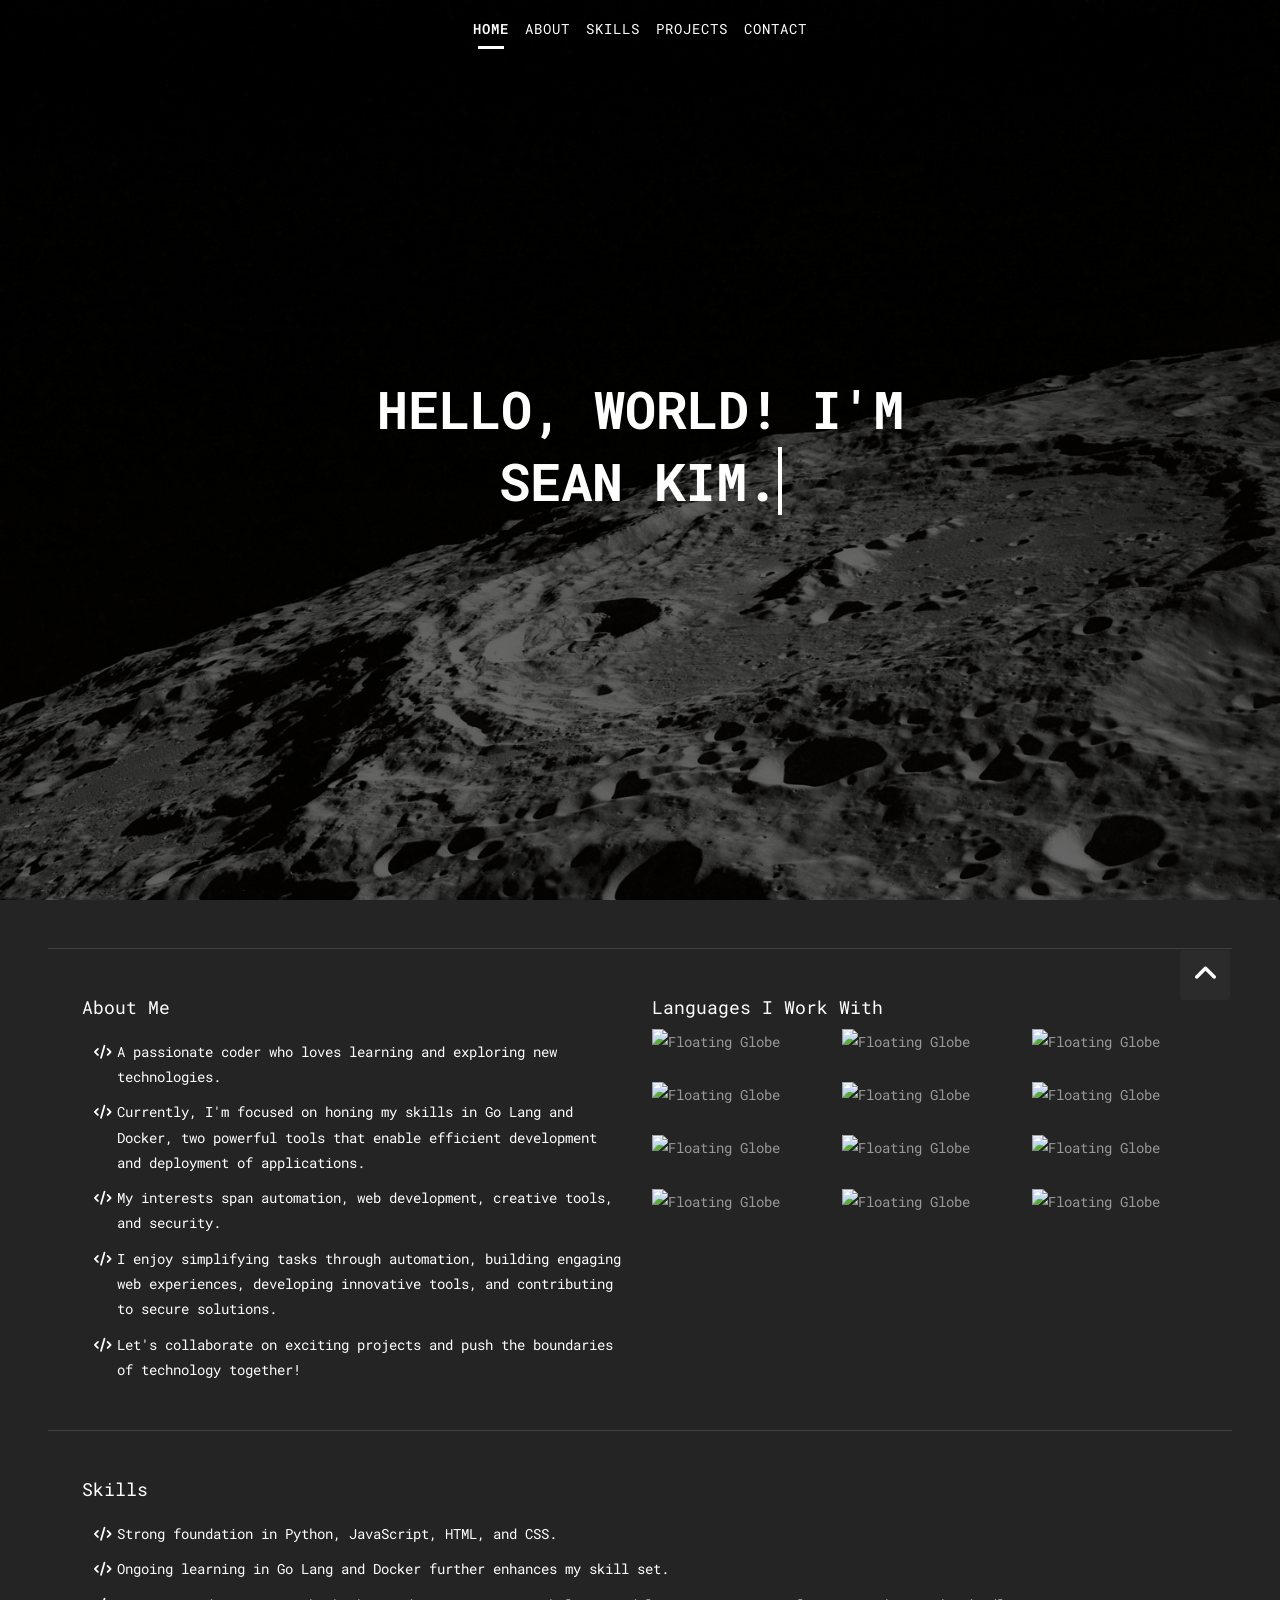
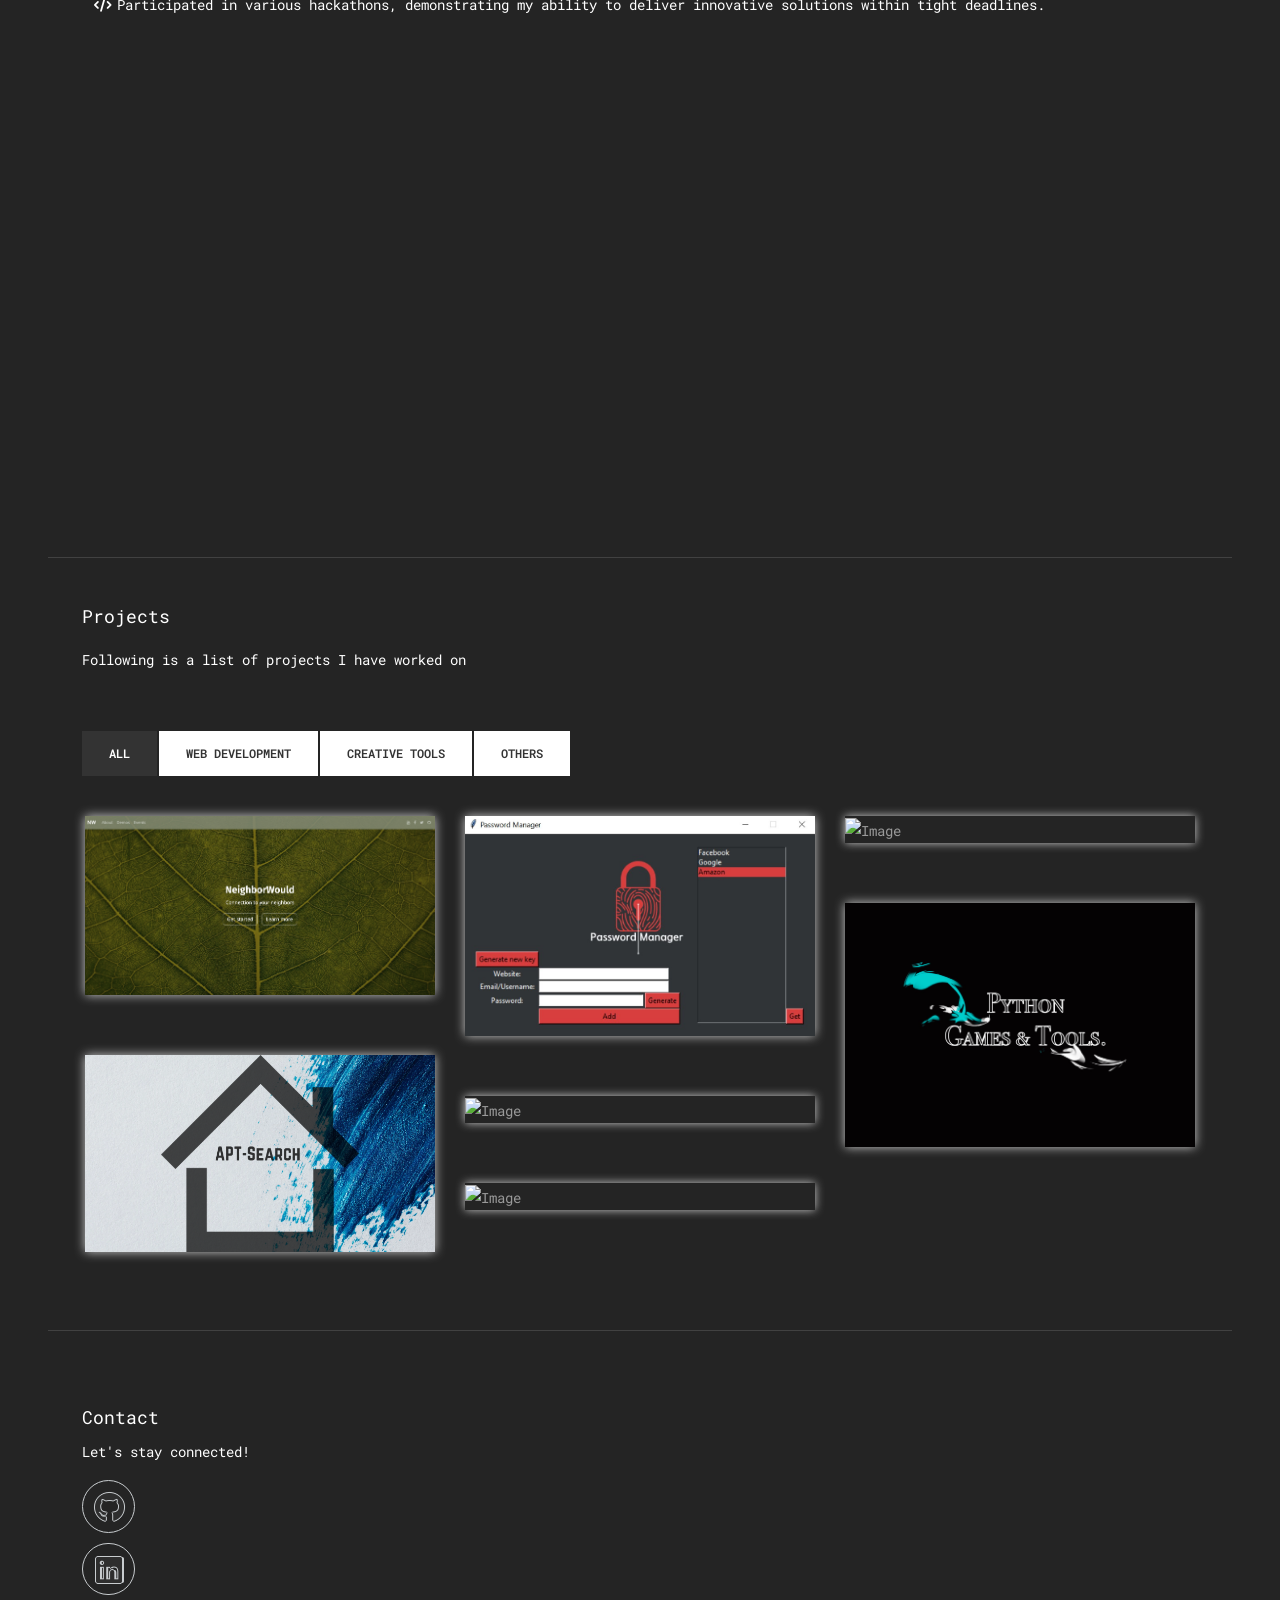
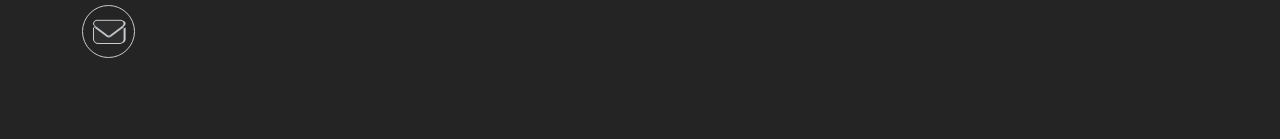
==== index.html @ a04aba3f "fix contact style" ====
<!DOCTYPE html>
<html
  lang="en"
  xmlns="http://www.w3.org/1999/xhtml"
  xmlns:fb="http://ogp.me/ns/fb#"
>
  <head>
    <!-- Basic -->
    <meta charset="utf-8" />
    <meta http-equiv="X-UA-Compatible" content="IE=edge" />

    <!-- Mobile Metas -->
    <meta
      name="viewport"
      content="width=device-width, minimum-scale=1.0, maximum-scale=1.0, user-scalable=no"
    />

    <!-- Preview -->
    <meta property="og:image" content="https://i.imgur.com/YzZWJug.jpg" />

    <link rel="icon" href="uploads/port-logo.png" />
    <link rel="shortcut icon" href="uploads/port-logo.png" />
    <!-- Site Metas -->
    <title>Sean Kim - Portfolio</title>

    <!-- SlickCarousel -->
    <link rel="stylesheet" type="text/css" href="slick/slick.css" />
    <link rel="stylesheet" type="text/css" href="slick/slick-theme.css" />

    <!-- Site Icons -->
    <link
      rel="stylesheet"
      href="https://cdnjs.cloudflare.com/ajax/libs/font-awesome/6.2.0/css/all.css"
    />

    <!-- Bootstrap CSS -->
    <link
      href="https://cdn.jsdelivr.net/npm/bootstrap@5.3.0/dist/css/bootstrap.min.css"
      rel="stylesheet"
      integrity="sha384-9ndCyUaIbzAi2FUVXJi0CjmCapSmO7SnpJef0486qhLnuZ2cdeRhO02iuK6FUUVM"
      crossorigin="anonymous"
    />

    <!-- Site CSS -->
    <link rel="stylesheet" href="style.css" />
    <link rel="stylesheet" href="css/custom.css" />
    <!-- Responsive CSS -->
    <link rel="stylesheet" href="css/responsive.css" />
    <script src="js/modernizr.js"></script>
    <!-- Modernizr -->
  </head>
  <body id="page-top">
    <div id="particles-js" style="z-index: 2; overflow-y: hidden"></div>
    <!-- Navigation -->
    <nav class="navbar navbar-expand navbar-dark fixed-top" id="mainNav">
      <div class="container-fluid justify-content-center" id="navbarResponsive">
        <ul class="navbar-nav text-uppercase">
          <li class="nav-item">
            <a class="nav-link js-scroll-trigger active" href="#home">Home</a>
          </li>
          <li class="nav-item">
            <a class="nav-link js-scroll-trigger" href="#about">About</a>
          </li>
          <li class="nav-item">
            <a class="nav-link js-scroll-trigger" href="#blog">Skills</a>
          </li>
          <li class="nav-item">
            <a class="nav-link js-scroll-trigger" href="#portfolio">Projects</a>
          </li>
          <li class="nav-item">
            <a class="nav-link js-scroll-trigger" href="#contact">Contact</a>
          </li>
        </ul>
      </div>
    </nav>

    <div class="justify-content-center">
      <section
        id="home"
        class="main-banner parallaxie"
        style="background: url('uploads/moon.jpg')"
      >
        <div class="heading">
          <h1>Hello, world! I'm</h1>
          <h1
            class="typewrite"
            data-period="2000"
            data-type='[ "Sean Kim.", "a Developer.", "a software engineer.", "Innovative.", "Dedicated.", "Adaptable.", "Self-motivated" ]'
          ></h1>
        </div>
      </section>
    </div>

    <hr class="m-5" />

    <div id="about" class="section lb">
      <div class="container">
        <div class="row">
          <div class="col-md-6">
            <div class="section-title text-left">
              <h3>About Me</h3>
              <ul class="about-me fa-ul">
                <li>
                  <span class="fa-li"><i class="fa fa-code"></i></span>A
                  passionate coder who loves learning and exploring new
                  technologies.
                </li>
                <li>
                  <span class="fa-li"><i class="fa fa-code"></i></span
                  >Currently, I'm focused on honing my skills in Go Lang and
                  Docker, two powerful tools that enable efficient development
                  and deployment of applications.
                </li>
                <li>
                  <span class="fa-li"><i class="fa fa-code"></i></span>My
                  interests span automation, web development, creative tools,
                  and security.
                </li>
                <li>
                  <span class="fa-li"><i class="fa fa-code"></i></span>I enjoy
                  simplifying tasks through automation, building engaging web
                  experiences, developing innovative tools, and contributing to
                  secure solutions.
                </li>
                <li>
                  <span class="fa-li"><i class="fa fa-code"></i></span>Let's
                  collaborate on exciting projects and push the boundaries of
                  technology together!
                </li>
              </ul>
            </div>
            <!-- end messagebox -->
          </div>
          <!-- end col -->

          <div class="col-md-6">
            <h3>Languages I Work With</h3>
            <div class="row lang">
              <div class="col-4">
                <img
                  src="https://cdn.jsdelivr.net/gh/devicons/devicon/icons/python/python-original-wordmark.svg"
                  width="80px"
                  alt="Floating Globe"
                  class="floating-object"
                />
              </div>
              <div class="col-4">
                <img
                  src="https://cdn.jsdelivr.net/gh/devicons/devicon/icons/go/go-original-wordmark.svg"
                  width="80px"
                  alt="Floating Globe"
                  class="floating-object"
                />
              </div>
              <div class="col-4">
                <img
                  src="https://cdn.jsdelivr.net/gh/devicons/devicon/icons/flask/flask-original-wordmark.svg"
                  width="80px"
                  alt="Floating Globe"
                  class="floating-object"
                />
              </div>
              <div class="col-4">
                <img
                  src="https://cdn.jsdelivr.net/gh/devicons/devicon/icons/html5/html5-original-wordmark.svg"
                  width="80px"
                  alt="Floating Globe"
                  class="floating-object"
                />
              </div>
              <div class="col-4">
                <img
                  src="https://cdn.jsdelivr.net/gh/devicons/devicon/icons/react/react-original-wordmark.svg"
                  width="80px"
                  alt="Floating Globe"
                  class="floating-object"
                />
              </div>
              <div class="col-4">
                <img
                  src="https://cdn.jsdelivr.net/gh/devicons/devicon/icons/javascript/javascript-original.svg"
                  width="80px"
                  alt="Floating Globe"
                  class="floating-object"
                />
              </div>
              <div class="col-4">
                <img
                  src="https://cdn.jsdelivr.net/gh/devicons/devicon/icons/css3/css3-original-wordmark.svg"
                  width="80px"
                  alt="Floating Globe"
                  class="floating-object"
                />
              </div>
              <div class="col-4">
                <img
                  src="https://cdn.jsdelivr.net/gh/devicons/devicon/icons/nodejs/nodejs-original-wordmark.svg"
                  width="80px"
                  alt="Floating Globe"
                  class="floating-object"
                />
              </div>
              <div class="col-4">
                <img
                  src="https://cdn.jsdelivr.net/gh/devicons/devicon/icons/mongodb/mongodb-original-wordmark.svg"
                  width="80px"
                  alt="Floating Globe"
                  class="floating-object"
                />
              </div>
              <div class="col-4">
                <img
                  src="https://cdn.jsdelivr.net/gh/devicons/devicon/icons/mysql/mysql-original-wordmark.svg"
                  width="80px"
                  alt="Floating Globe"
                  class="floating-object"
                />
              </div>
              <div class="col-4">
                <img
                  src="https://cdn.jsdelivr.net/gh/devicons/devicon/icons/postgresql/postgresql-original-wordmark.svg"
                  width="80px"
                  alt="Floating Globe"
                  class="floating-object"
                />
              </div>
              <div class="col-4">
                <img
                  src="https://cdn.jsdelivr.net/gh/devicons/devicon/icons/docker/docker-plain-wordmark.svg"
                  width="80px"
                  alt="Floating Globe"
                  class="floating-object"
                />
              </div>
            </div>
          </div>
          <!-- end col -->
        </div>
        <!-- end row -->
      </div>
      <!-- end container -->
    </div>
    <!-- end section -->

    <hr class="m-5" />

    <div id="blog" class="section lb">
      <div class="container">
        <div class="section-title text-left mb-5">
          <h3>Skills</h3>
          <ul class="about-me fa-ul">
            <li>
              <span class="fa-li"><i class="fa fa-code"></i></span>Strong
              foundation in Python, JavaScript, HTML, and CSS.
            </li>
            <li>
              <span class="fa-li"><i class="fa fa-code"></i></span>Ongoing
              learning in Go Lang and Docker further enhances my skill set.
            </li>
            <li>
              <span class="fa-li"><i class="fa fa-code"></i></span>Participated
              in various hackathons, demonstrating my ability to deliver
              innovative solutions within tight deadlines.
            </li>
          </ul>
        </div>
        <!-- end title -->

        <!-- SKILLS -->
        <div class="row">
          <div class="col-md-4 col-sm-6 col-lg-4">
            <div class="card">
              <div class="face face1 floating-object">
                <img src="uploads/mit_cert_600x300.jpg" />
              </div>
              <div class="face face2">
                <ul>
                  <li class="text-center">
                    Professional Certificate in Coding: Full Stack Development
                  </li>
                  <li>Massachusetts Institute of Technology - MIT</li>
                  <li>Associated skills: Full stack web development</li>
                </ul>
              </div>
            </div>
          </div>

          <div class="col-md-4 col-sm-6 col-lg-4">
            <div class="card">
              <div class="face face1 floating-object">
                <img src="uploads/New-Cisco-CCNA_600x300.jpg" />
              </div>
              <div class="face face2">
                <ul>
                  <li class="text-center">CCNA 200-301</li>
                  <li>Cisco</li>
                  <li>
                    Associated skills: networking - IP services, security,
                    automation and programmability
                  </li>
                </ul>
              </div>
            </div>
          </div>

          <div class="col-md-4 col-sm-6 col-lg-4">
            <div class="card">
              <div class="face face1 floating-object">
                <img
                  src="uploads/SecurityPlus_Logo_Certified_CE_300x300.png"
                  width="50%"
                />
              </div>
              <div class="face face2">
                <ul>
                  <li class="text-center">Security+</li>
                  <li>CompTIA</li>
                  <li>
                    Associated skills: Security - Compliant with ISO 17024
                    standards and approved by the U.S. DoD to meet directive
                    8140/8570.01-M requirements.
                  </li>
                </ul>
              </div>
            </div>
          </div>
        </div>
      </div>
    </div>

    <hr class="m-5" />

    <!-- PROJECTS -->
    <div id="portfolio" class="section lb">
      <div class="container">
        <div class="section-title text-left mb-5">
          <h3>Projects</h3>
          <ul class="about-me">
            <li>Following is a list of projects I have worked on</li>
          </ul>
        </div>
        <!-- end title -->

        <div class="gallery-menu row">
          <div class="col-md-12">
            <div class="button-group filter-button-group text-left sort-btn">
              <button class="active" data-filter="*">All</button>
              <button data-filter=".gal_a">Web Development</button>
              <button data-filter=".gal_b">Creative Tools</button>
              <button data-filter=".gal_c">Others</button>
            </div>
          </div>
        </div>

        <div class="gallery-list row">
          <div class="col-md-4 col-sm-6 gallery-grid gal_a">
            <div class="gallery-single fix">
              <img src="uploads/neighbor.jpg" class="img-fluid" alt="Image" />
              <div class="img-overlay">
                <p>
                  NeighborWould is a website designed to connect neighbors and
                  keep them informed about local events.
                </p>
                <a href="https://github.com/AseanK/Neighbor-Would"
                  >Learn more</a
                >
              </div>
            </div>
          </div>

          <div class="col-md-4 col-sm-6 gallery-grid gal_b">
            <div class="gallery-single fix">
              <img src="uploads/passman.jpg" class="img-fluid" alt="Image" />
              <div class="img-overlay">
                <p>
                  A graphical user interface (GUI) password manager application
                  built with Python, allowing users to manage their passwords
                  securely.
                </p>
                <a href="https://github.com/AseanK/password_man">Learn more</a>
              </div>
            </div>
          </div>

          <div class="col-md-4 col-sm-6 gallery-grid gal_a">
            <div class="gallery-single fix">
              <img
                src="https://i.imgur.com/l9cWrxq.png"
                class="img-fluid"
                alt="Image"
              />
              <div class="img-overlay">
                <p>Single-page restaurant website.</p>
                <a href="https://yewonkoreancuisine.com">Learn more</a>
              </div>
            </div>
          </div>

          <div class="col-md-4 col-sm-6 gallery-grid gal_c gal_b">
            <div class="gallery-single fix">
              <img
                src="uploads/python_tools.JPG"
                class="img-fluid"
                alt="Image"
              />
              <div class="img-overlay">
                <p>
                  An open source project where developers create, play, and
                  learn games and tools built with Python.
                </p>
                <a href="https://github.com/AseanK/python-tools-and-games"
                  >Learn more</a
                >
              </div>
            </div>
          </div>

          <div class="col-md-4 col-sm-6 gallery-grid gal_b gal_c">
            <div class="gallery-single fix">
              <img src="uploads/apt-logo.png" class="img-fluid" alt="Image" />
              <div class="img-overlay">
                <p>
                  An automation script designed to gather housing information
                  from ApartmentFinder and automatically populate a Google Sheet
                  with the collected data.
                </p>
                <a href="https://github.com/AseanK/Automate-aptfinder"
                  >Learn more</a
                >
              </div>
            </div>
          </div>

          <div class="col-md-4 col-sm-6 gallery-grid gal_c">
            <div class="gallery-single fix">
              <img
                src="https://www.securitynewspaper.com/snews-up/2019/10/Icons_CTF.png"
                class="img-fluid"
                alt="Image"
              />
              <div class="img-overlay">
                <p>
                  My individualized write-ups for Capture the Flag (CTF) in
                  which I participated.
                </p>
                <a href="https://github.com/AseanK/CTF_Write-ups">Learn more</a>
              </div>
            </div>
          </div>

          <div class="col-md-4 col-sm-6 gallery-grid gal_b">
            <div class="gallery-single fix">
              <img
                src="https://i.imgur.com/C1oyM23.png"
                class="img-fluid"
                alt="Image"
              />
              <div class="img-overlay">
                <p>
                  An application designed to enhance your WiFi security by
                  identifying connected devices and enabling the user to manage
                  potential threats and unwanted connections.
                </p>
                <a href="https://github.com/AseanK/ownet-scanner">Learn more</a>
              </div>
            </div>
          </div>
        </div>
      </div>
    </div>

    <hr class="m-5" />

    <div id="contact" class="section db parallaxie">
      <div class="container">
        <div class="section-title text-left">
          <h3>Contact</h3>
          <p>Let's stay connected!</p>
        </div>
        <!-- end title -->
        <div class="icons">
          <a href="https://github.com/AseanK" class="fa fa-github">Github</a>
          <a href="#" class="fa fa-linkedin">LinkedIn</a>
          <a href="mailto: seank8809@gmail.com" class="fa fa-envelope">Email</a>
        </div>
      </div>
      <!-- end container -->
    </div>
    <!-- end section -->

    <footer></footer>

    <a href="#" id="scroll-to-top" class="dmtop global-radius"
      ><i class="fa fa-angle-up"></i
    ></a>

    <!-- JQuery -->
    <script
      src="https://code.jquery.com/jquery-2.2.4.js"
      integrity="sha256-iT6Q9iMJYuQiMWNd9lDyBUStIq/8PuOW33aOqmvFpqI="
      crossorigin="anonymous"
    ></script>

    <script src="js/fade.js"></script>
    <!-- ALL JS FILES -->
    <script src="js/all.js"></script>

    <!-- Camera Slider -->
    <script src="js/jquery.easing.1.3.js"></script>
    <script src="js/parallaxie.js"></script>
    <script src="js/type.js"></script>

    <!-- ALL PLUGINS -->
    <script src="js/custom.js"></script>

    <!-- SLICK -->
    <script type="text/javascript" src="slick/slick.min.js"></script>

    <!-- PARTICLE -->
    <script src="https://cdn.jsdelivr.net/particles.js/2.0.0/particles.min.js"></script>
    <script src="js/particle.js"></script>

    <!-- FLOAT -->
    <script src="js/float.js"></script>
  </body>
</html>
---- style.css ----
/*------------------------------------------------------------------
    Version: 1.0
-------------------------------------------------------------------*/

/*------------------------------------------------------------------
    IMPORT FONTS
-------------------------------------------------------------------*/

@import url('https://fonts.googleapis.com/css?family=Roboto+Mono:300,400,500,700');


/*------------------------------------------------------------------
    SKELETON
-------------------------------------------------------------------*/

body {
    color: #999999;
    font-size: 14px;
    font-family: 'Roboto Mono', monospace;
    line-height: 1.80857;
}

html, body{
	height: 100%;
    background-color: #242424;
}

a {
    color: #fff;
    text-decoration: none !important;
    outline: none !important;
    -webkit-transition: all .3s ease-in-out;
    -moz-transition: all .3s ease-in-out;
    -ms-transition: all .3s ease-in-out;
    -o-transition: all .3s ease-in-out;
    transition: all .3s ease-in-out;
}

h1,
h2,
h3,
h4,
h5,
h6 {
    letter-spacing: 0;
    font-weight: normal;
    position: relative;
    padding: 0 0 10px 0;
    font-weight: normal;
    line-height: 120% !important;
    color: #fff;
    margin: 0
}

h1 {
    font-size: 24px
}

h2 {
    font-size: 22px
}

h3 {
    font-size: 18px
}

h4 {
    font-size: 16px
}

h5 {
    font-size: 14px
}

h6 {
    font-size: 13px
}

h1 a,
h2 a,
h3 a,
h4 a,
h5 a,
h6 a {
    color: #212121;
    text-decoration: none!important;
    opacity: 1
}

h1 a:hover,
h2 a:hover,
h3 a:hover,
h4 a:hover,
h5 a:hover,
h6 a:hover {
    opacity: .8
}

a {
    color: #222222;
    text-decoration: none;
    outline: none;
}

a,
.btn {
    text-decoration: none !important;
    outline: none !important;
    -webkit-transition: all .3s ease-in-out;
    -moz-transition: all .3s ease-in-out;
    -ms-transition: all .3s ease-in-out;
    -o-transition: all .3s ease-in-out;
    transition: all .3s ease-in-out;
}

.btn-custom {
    margin-top: 20px;
    background-color: transparent !important;
    border: 2px solid #ddd;
    padding: 12px 40px;
    font-size: 16px;
}

blockquote {
    margin: 20px 0 20px;
    padding: 30px;
}

ul, li, ol{
	margin: 0px;
	list-style: none;
	padding: 0px;
    color: #FFF;
}


/*------------------------------------------------------------------
    HEADER
-------------------------------------------------------------------*/
.navbar {
    transition: 0.3s ease-in-out;
}
.navbar-shrink {
    background-color: #242424;
}

.navbar-dark .navbar-nav .nav-link{
	color: #ffffff;
	letter-spacing: 1px;
	font-size: 14px;
	position: relative;
}
.navbar-dark .navbar-nav .nav-link:hover{
	color: #ffffff;
}
.navbar-dark .navbar-nav .nav-link.active{
	font-weight: 600;
}
.navbar-dark .navbar-nav .nav-link::after {
    content: '';
    width: 0;
    height: 3px;
    background: #ffffff;
    position: absolute;
    bottom: 0;
    left: 0;
	right: 0;
	text-align: center;
	margin: 0 auto;
    border-radius: 0px;
    -webkit-transition: all .5s;
    transition: all .5s;
    z-index: -1;
}
.navbar-dark .navbar-nav .nav-link.active::after {
	width: 50%;
}

/*------------------------------------------------------------------
    SECTIONS
-------------------------------------------------------------------*/

.main-banner{
	height: 100vh;
	position: relative;
    display: table;
    width: 100%;
	text-align: center;
}

.main-banner::after {
    content: " ";
    position: absolute;
    top: 0;
    bottom: 0;
    left: 0;
    right: 0;
    background-color: #000;
    z-index: 0;
    opacity: .6;
}
.heading{
	color: #fff;
	display: table-cell;
	vertical-align: middle;
	position: relative;
	z-index: 1;
}
.heading h1{
	color: #ffffff;
	font-weight: 700;
	font-size: 62px;
	text-transform: uppercase;
}
.heading p{
	font-size: 18px;
	padding: 20px 0px;
}

.heading h3{
	color: #ffffff;
}


/*------------------------------------------------------------------
    PORTFOLIO
-------------------------------------------------------------------*/

.item-h2,
.item-h1 {
    height: 100% !important;
    height: auto !important;
}

.isotope-item {
    z-index: 2;
    padding: 0;
}

.isotope-hidden.isotope-item {
    pointer-events: none;
    z-index: 1;
}

.isotope,
.isotope .isotope-item {
    /* change duration value to whatever you like */
    -webkit-transition-duration: 0.8s;
    -moz-transition-duration: 0.8s;
    transition-duration: 0.8s;
}

.isotope {
    -webkit-transition-property: height, width;
    -moz-transition-property: height, width;
    transition-property: height, width;
}

.isotope .isotope-item {
    -webkit-transition-property: -webkit-transform, opacity;
    -moz-transition-property: -moz-transform, opacity;
    transition-property: transform, opacity;
}

.portfolio-filter ul {
    padding: 0;
    z-index: 2;
    display: block;
    position: relative;
    margin: 0;
}

.portfolio-filter ul li {
    border-radius: 0;
    display: inline-block;
    margin: 0 5px 0 0;
    text-decoration: none;
    text-transform: uppercase;
    vertical-align: middle;
}

.portfolio-filter ul li:last-child:after {
    content: "";
}

.portfolio-filter ul li .btn-dark {
    box-shadow: none;
    background-color: transparent;
    border: 1px solid #e6e7e6 !important;
    color: #1f1f1f;
    font-weight: 400;
    font-size: 13px;
    padding: 10px 30px;
}

.da-thumbs {
    list-style: none;
    position: relative;
    padding: 0;
}

.da-thumbs .pitem {
    margin: 0;
    padding: 15px;
    position: relative;
}

.da-thumbs .pitem a,
.da-thumbs .pitem a img {
    display: block;
    position: relative;
}

.da-thumbs .pitem a {
    overflow: hidden;
}

.da-thumbs .pitem a div {
    position: absolute;
    background-color: rgba(0, 0, 0, 0.8);
    width: 100%;
    height: 100%;
}

.da-thumbs .pitem a div h3 {
    display: block;
    color: #ffffff;
    font-size: 20px;
    padding: 30px 15px;
    text-transform: capitalize;
    font-weight: normal;
}

.da-thumbs .pitem a div h3 small {
    display: block;
    color: #ffffff;
    margin-top: 5px;
    font-size: 13px;
    font-weight: 300;
}

.da-thumbs .pitem a div i {
    background-color: #1f1f1f;
    position: absolute;
    color: #ffffff !important;
    bottom: 0;
    font-size: 15px;
    z-index: 12;
    right: 0;
    width: 40px;
    height: 40px;
    line-height: 40px;
    text-align: center;
}


/* Highlighted table */

.pricing-table-highlighted {
    margin-top: 0;
}

.m130 {
    margin-top: 130px;
}

.nav-pills {
    border: 1px solid #e1e1e1;
}

.nav-pills > li {
    width: 50%;
    padding: 10px;
    float: left;
    margin: 0 !important;
}

.nav-pills > li > a {
    margin: 0!important;
    text-align: center;
    background-color: #f4f4f4;
}


/*------------------------------------------------------------------
    ICON BOXES
-------------------------------------------------------------------*/

.icon-wrapper {
    position: relative;
    cursor: pointer;
    display: block;
    z-index: 1;
}

.icon-wrapper i {
    width: 75px;
    height: 75px;
    text-align: center;
    line-height: 75px;
    font-size: 28px;
    background-color: #f2f3f5;
    color: #222222;
    margin-top: 0;
}

.small-icons.icon-wrapper:hover i,
.small-icons.icon-wrapper:hover i:hover,
.small-icons.icon-wrapper i {
    width: auto !important;
    height: auto !important;
    line-height: 1 !important;
    padding: 0 !important;
    color: #e3e3e3 !important;
    background-color: transparent !important;
    background: none !important;
    margin-right: 10px !important;
    vertical-align: middle;
    font-size: 24px !important;
}

.small-icons.icon-wrapper h3 {
    font-size: 18px;
    padding-bottom: 5px;
}

.small-icons.icon-wrapper p {
    padding: 0;
    margin: 0;
}

.icon-wrapper h3 {
    font-size: 21px;
    padding: 0 0 15px;
    margin: 0;
}

.icon-wrapper p {
    margin-bottom: 0;
    padding-left: 95px;
}

.icon-wrapper p small {
    display: block;
    color: #999;
    margin-top: 10px;
    text-transform: none;
    font-weight: 600;
    font-size: 16px;
}

.icon-wrapper p small:after {
    content: "\f105";
    font-family: FontAwesome;
    margin-left: 5px;
    font-size: 11px;
}


/* Divider Styles */
.filter-button-group{
	border-radius: 0px;
	margin: 10px 0px;
	display: flex;
}

.filter-button-group button.active{
	background: #333333;
	color: #fff;
}

.filter-button-group button{
	color: #333;
	text-transform: uppercase;
	font-weight: 600;
	font-size: 12px;
	cursor: pointer;
	background: #fff;
	border: none;
    margin-right: 2px;
	padding: 12px 27px;
}


.gallery-single{
	margin: 30px 15px;;
}

.gallery-single {
	position: relative;
	overflow: hidden;
	-webkit-box-shadow: 0 0 10px #ccc;
	box-shadow: 0 0 10px #ccc;
}

.gallery-list .img-overlay {
    position: absolute;
    top: 10px;
    left: 10px;
    right: 10px;
    bottom: 10px;
    background: rgba(51, 51, 51, 0.80);
    opacity: 0;
    -webkit-transition: all .5s;
    transition: all .5s;
    z-index: 2;
    -webkit-transform: translateY(10px);
    transform: translateY(10px);
}

.gallery-list .gallery-single:hover .img-overlay {
    opacity: 1;
    -webkit-transform: translateY(0);
    transform: translateY(0);
}

.img-overlay a {
    color: #fff;
}


/*------------------------------------------------------------------
    FEATURES
-------------------------------------------------------------------*/

.customwidget h1 {
    font-size: 44px;
    color: #ffffff;
    padding: 15px 0 25px;
    margin: 0;
    line-height: 1 !important;
    font-weight: 300;
}

.customwidget ul {
    padding: 0;
    display: block;
    margin-bottom: 30px;
}

.customwidget li i {
    margin-right: 5px;
}

.customwidget li {
    color: #ffffff;
    margin-right: 10px;
}

.image-center img {
    position: relative;
    margin: 0 0 -208px;
    z-index: 10;
    padding-right: 30px;
    text-align: center;
}

.customwidget p {
    font-style: italic;
    font-size: 18px;
    padding: 0 0 10px;
}

.img-center img {
    width: 100%;
    box-shadow: 0 5px 14px rgba(0, 0, 0, 0.1);
}

.img-center {
    margin: auto;
}

#features li p {
    margin-bottom: 0;
    padding-bottom: 0;
}

#features li {
    display: table;
    width: 100%;
    margin: 35px 0;
    cursor: pointer;
}

.features-left,
.features-right {
    padding: 0 10px;
}

.features-right li:last-child,
.features-left li:last-child {
    margin-bottom: 0px;
    padding-bottom: 0 !important;
}

.features-right li i,
.features-left li i {
    width: 68px;
    height: 68px;
    line-height: 68px;
    display: table;
    border-radius: 50%;
    font-size: 26px;
    background-color: #f2f3f5;
    margin: 0 auto 22px;
    position: relative;
    text-align: center;
    z-index: 55;
    transition: .4s;
    padding: 0;
}

#features i img {
    display: table;
    margin: 0 auto;
}

.features-left li i:before,
.features-right li i:before {
    text-align: center;
}

.features-right li i .ico-current,
.features-left li i .ico-current {
    opacity: 1;
    transition: .4s;
    visibility: visible;
}

.features-right li i .ico-hover,
.features-left li i .ico-hover {
    opacity: 0;
    transition: .4s;
    visibility: hidden;
    top: 19px;
}

.features-right li:hover .ico-current,
.features-left li:hover .ico-current {
    opacity: 0;
    transition: .4s;
    visibility: hidden;
}

.features-right li:hover .ico-hover,
.features-left li:hover .ico-hover {
    opacity: 1;
    transition: .4s;
    visibility: visible;
}

.features-right i {
    float: left;
}

.fr-inner {
    margin-left: 90px;
}

.features-left i {
    float: right;
}

.fl-inner {
    text-align: right;
    margin-right: 90px;
}

#features h4 {
    text-transform: capitalize;
    margin: 0;
    font-size: 19px;
}


/*------------------------------------------------------------------
    CONTACT
-------------------------------------------------------------------*/

.bootstrap-select {
    width: 100% \0;
    /*IE9 and below*/
}

.bootstrap-select > .dropdown-toggle {
    width: 100%;
    padding-right: 25px;
}

.has-error .bootstrap-select .dropdown-toggle,
.error .bootstrap-select .dropdown-toggle {
    border-color: #b94a48;
}

.bootstrap-select.fit-width {
    width: auto !important;
}

.bootstrap-select:not([class*="col-"]):not([class*="form-control"]):not(.input-group-btn) {
    width: 100%;
}

.bootstrap-select .dropdown-toggle:focus {
    outline: thin dotted #333333 !important;
    outline: 5px auto -webkit-focus-ring-color !important;
    outline-offset: -2px;
}

.bootstrap-select.form-control {
    margin-bottom: 0;
    padding: 0;
    border: none;
}

.bootstrap-select.form-control:not([class*="col-"]) {
    width: 100%;
}

.bootstrap-select.form-control.input-group-btn {
    z-index: auto;
}

.bootstrap-select.btn-group:not(.input-group-btn),
.bootstrap-select.btn-group[class*="col-"] {
    float: none;
    display: inline-block;
    margin-left: 0;
}

.bootstrap-select.btn-group.dropdown-menu-right,
.bootstrap-select.btn-group[class*="col-"].dropdown-menu-right,
.row .bootstrap-select.btn-group[class*="col-"].dropdown-menu-right {
    float: right;
}

.form-inline .bootstrap-select.btn-group,
.form-horizontal .bootstrap-select.btn-group,
.form-group .bootstrap-select.btn-group {
    margin-bottom: 0;
}

.form-group-lg .bootstrap-select.btn-group.form-control,
.form-group-sm .bootstrap-select.btn-group.form-control {
    padding: 0;
}

.form-inline .bootstrap-select.btn-group .form-control {
    width: 100%;
}

.bootstrap-select.btn-group.disabled,
.bootstrap-select.btn-group > .disabled {
    cursor: not-allowed;
}

.bootstrap-select.btn-group.disabled:focus,
.bootstrap-select.btn-group > .disabled:focus {
    outline: none !important;
}

.bootstrap-select.btn-group .dropdown-toggle .filter-option {
    display: inline-block;
    overflow: hidden;
    width: 100%;
    text-align: left;
}

.bootstrap-select.btn-group .dropdown-toggle .fa-angle-down {
    position: absolute;
    top: 30% !important;
    right: -5px;
    vertical-align: middle;
}

.bootstrap-select.btn-group[class*="col-"] .dropdown-toggle {
    width: 100%;
}

.bootstrap-select.btn-group .dropdown-menu {
    border: 1px solid #ededed;
    box-shadow: none;
    box-sizing: border-box;
    min-width: 100%;
    padding: 20px 10px;
    z-index: 1035;
}

.dropdown-menu > li > a {
    background-color: transparent !important;
    color: #bcbcbc !important;
    font-size: 15px;
    padding: 10px 20px;
}

.bootstrap-select.btn-group .dropdown-menu.inner {
    position: static;
    float: none;
    border: 0;
    padding: 0;
    margin: 0;
    border-radius: 0;
    -webkit-box-shadow: none;
    box-shadow: none;
}

.bootstrap-select.btn-group .dropdown-menu li {
    position: relative;
}

.bootstrap-select.btn-group .dropdown-menu li.active small {
    color: #fff;
}

.bootstrap-select.btn-group .dropdown-menu li.disabled a {
    cursor: not-allowed;
}

.bootstrap-select.btn-group .dropdown-menu li a {
    cursor: pointer;
}

.bootstrap-select.btn-group .dropdown-menu li a.opt {
    position: relative;
    padding-left: 2.25em;
}

.bootstrap-select.btn-group .dropdown-menu li a span.check-mark {
    display: none;
}

.bootstrap-select.btn-group .dropdown-menu li a span.text {
    display: inline-block;
}

.bootstrap-select.btn-group .dropdown-menu li small {
    padding-left: 0.5em;
}

.bootstrap-select.btn-group .dropdown-menu .notify {
    position: absolute;
    bottom: 5px;
    width: 96%;
    margin: 0 2%;
    min-height: 26px;
    padding: 3px 5px;
    background: #f5f5f5;
    border: 1px solid #e3e3e3;
    -webkit-box-shadow: inset 0 1px 1px rgba(0, 0, 0, 0.05);
    box-shadow: inset 0 1px 1px rgba(0, 0, 0, 0.05);
    pointer-events: none;
    opacity: 0.9;
    -webkit-box-sizing: border-box;
    -moz-box-sizing: border-box;
    box-sizing: border-box;
}

.bootstrap-select.btn-group .no-results {
    padding: 3px;
    background: #f5f5f5;
    margin: 0 5px;
    white-space: nowrap;
}

.bootstrap-select.btn-group.fit-width .dropdown-toggle .filter-option {
    position: static;
}

.bootstrap-select.btn-group.fit-width .dropdown-toggle .caret {
    position: static;
    top: auto;
    margin-top: 4px;
}

.bootstrap-select.btn-group.show-tick .dropdown-menu li.selected a span.check-mark {
    position: absolute;
    display: inline-block;
    right: 15px;
    margin-top: 5px;
}

.bootstrap-select.btn-group.show-tick .dropdown-menu li a span.text {
    margin-right: 34px;
}

.bootstrap-select.show-menu-arrow.open > .dropdown-toggle {
    z-index: 1036;
}

.bootstrap-select.show-menu-arrow .dropdown-toggle:before {
    content: '';
    border-left: 7px solid transparent;
    border-right: 7px solid transparent;
    border-bottom: 7px solid rgba(204, 204, 204, 0.2);
    position: absolute;
    bottom: -4px;
    left: 9px;
    display: none;
}

.bootstrap-select.show-menu-arrow .dropdown-toggle:after {
    content: '';
    border-left: 6px solid transparent;
    border-right: 6px solid transparent;
    border-bottom: 6px solid white;
    position: absolute;
    bottom: -4px;
    left: 10px;
    display: none;
}

.bootstrap-select.show-menu-arrow.dropup .dropdown-toggle:before {
    bottom: auto;
    top: -3px;
    border-top: 7px solid rgba(204, 204, 204, 0.2);
    border-bottom: 0;
}

.bootstrap-select.show-menu-arrow.dropup .dropdown-toggle:after {
    bottom: auto;
    top: -3px;
    border-top: 6px solid white;
    border-bottom: 0;
}

.bootstrap-select.show-menu-arrow.pull-right .dropdown-toggle:before {
    right: 12px;
    left: auto;
}

.bootstrap-select.show-menu-arrow.pull-right .dropdown-toggle:after {
    right: 13px;
    left: auto;
}

.bootstrap-select.show-menu-arrow.open > .dropdown-toggle:before,
.bootstrap-select.show-menu-arrow.open > .dropdown-toggle:after {
    display: block;
}

.bs-searchbox,
.bs-actionsbox,
.bs-donebutton {
    padding: 4px 8px;
}

.bs-actionsbox {
    float: left;
    width: 100%;
    -webkit-box-sizing: border-box;
    -moz-box-sizing: border-box;
    box-sizing: border-box;
}

.bs-actionsbox .btn-group button {
    width: 50%;
}

.bs-donebutton {
    float: left;
    width: 100%;
    -webkit-box-sizing: border-box;
    -moz-box-sizing: border-box;
    box-sizing: border-box;
}

.bs-donebutton .btn-group button {
    width: 100%;
}

.bs-searchbox + .bs-actionsbox {
    padding: 0 8px 4px;
}

.bs-searchbox .form-control {
    margin-bottom: 0;
    width: 100%;
}

select.bs-select-hidden,
select.selectpicker {
    display: none !important;
}

select.mobile-device {
    position: absolute !important;
    top: 0;
    left: 0;
    display: block !important;
    width: 100%;
    height: 100% !important;
    opacity: 0;
}


/*# sourceMappingURL=bootstrap-select.css.map */

.bootstrap-select > .btn {
    background: rgba(0, 0, 0, 0) none repeat scroll 0 0;
    font-size: 15px;
    height: 33px;
    box-shadow: none !important;
    border: 0 !important;
    padding: 0;
    width: 100%;
    color: #bcbcbc !important;
}

.contact_form {
    border: 1px solid #ededed;
    box-shadow: 0 5px 14px rgba(0, 0, 0, 0.1);
    background-color: #f2f3f5;
    padding: 40px 30px;
}

.contact_form .form-control {
    background-color: #333333;
    margin-bottom: 30px;
    border: 1px solid #ebebeb;
    box-sizing: border-box;
    color: #bcbcbc;
    font-size: 16px;
    outline: 0 none;
    padding: 10px 25px;
    height: 55px;
    resize: none;
    box-shadow: none !important;
    width: 100%;
	border-radius: 0px;
}

.contact_form textarea {
    color: #bcbcbc;
    padding: 20px 25px !important;
    height: 160px !important;
}

.contact_form .form-control::-webkit-input-placeholder {
    color: #bcbcbc;
}

.contact_form .form-control::-moz-placeholder {
    opacity: 1;
    color: #bcbcbc;
}

.contact_form .form-control::-ms-input-placeholder {
    color: #bcbcbc;
}

#contact {
    background: url("https://images.unsplash.com/photo-1626624340240-aadc087844fa?ixlib=rb-4.0.3&ixid=M3wxMjA3fDB8MHxwaG90by1wYWdlfHx8fGVufDB8fHx8fA%3D%3D&auto=format&fit=crop&w=2940&q=80");
    background-size: cover;
}


#contact .section-title p{
	color: #ffffff;
}

.contact_form textarea.form-control{
	min-height: 225px;
}

.form-group{
	position: relative;
}

.help-block{
	position: absolute;
	top: 100%;
	left: 0px;
}

/* ICON */
.icons{
    align-items: center;
}
.icons a{
    text-decoration: none;
	position: relative;
	display: block;
	width: 3.75em;
	height: 3.75em;
	border-radius: 100%;
	border: solid 1px #c8cccf;
	line-height: 3.75em;
	overflow: hidden;
	text-align: center;
	text-indent: 3.75em;
	white-space: nowrap;
	transition: 0.3s all ease-in-out;
    margin-bottom: 10px;
}
.icons a:before {
    -moz-osx-font-smoothing: grayscale;
    -webkit-font-smoothing: antialiased;
    font-family: FontAwesome;
    font-style: normal;
    font-weight: normal;
    text-transform: none !important;
    
}
.icons a:before {
    color: #2e2e2e;
    text-shadow: 1.25px 0px 0px #c8cccf, -1.25px 0px 0px #c8cccf, 0px 1.25px 0px #c8cccf, 0px -1.25px 0px #c8cccf;
}

.icons a:hover:before {
    text-shadow: 1.25px 0px 0px #c8cccf, -1.25px 0px 0px #c8cccf, 0px 1.25px 0px #c8cccf, 0px -1.25px 0px #c8cccf;
}

.icons a:before {
    position: absolute;
    top: 0;
    left: 0;
    width: inherit;
    height: inherit;
    font-size: 1.85rem;
    line-height: inherit;
    text-align: center;
    text-indent: 0;
}

.icons a:hover {
    transform: rotate(20deg);
    transition: 0.3s all ease-in-out;
}


/*------------------------------------------------------------------
    MISC
-------------------------------------------------------------------*/

.dmtop.show {
    bottom: 50px;
}

.progress {
    background-color: #f2f3f5;
    border-radius: 0;
    box-shadow: none;
    height: 5px;
    margin-bottom: 20px;
    overflow: hidden;
}

.skills h3 {
    color: #999999;
    font-size: 15px;
}

.dmtop {
    background-color: rgba(60, 61, 65, 0.3);
    z-index: 100;
    width: 50px;
    height: 50px;
    line-height: 47px;
    position: fixed;
    bottom: -100px;
    border-radius: 3px;
    right: 50px;
    text-align: center;
    font-size: 28px;
    color: #ffffff !important;
    cursor: pointer;
    -webkit-transition: all .7s ease-in-out;
    -moz-transition: all .7s ease-in-out;
    -o-transition: all .7s ease-in-out;
    -ms-transition: all .7s ease-in-out;
    transition: all .7s ease-in-out;
}

.icon_wrap {
    background-color: #1f1f1f;
    width: 100px;
    height: 100px;
    display: block;
    line-height: 100px;
    font-size: 34px;
    color: #ffffff;
    margin: 0 auto;
    text-align: center;
    padding: 0 !important;
    border: 0 !important;
}

.stat-wrap h3 {
    font-size: 18px;
    font-weight: 400;
    color: #999 !important;
    margin: 0 !important;
    padding: 0 !important;
    line-height: 1 !important;
}

.stat-wrap p {
    font-size: 38px;
    color: #ffffff;
    margin: 0;
    font-weight: 300;
    padding: 4px 0 0;
    line-height: 1 !important;
}

/*------------------------------------------------------------------
    BUTTONS
-------------------------------------------------------------------*/

.navbar-default .btn-light {
    padding: 0 20px;
    margin-left: 15px;
}

.btn {
    border: 0 !important;
}

.btn-light {
    padding: 10px 40px;
    font-size: 18px;
    border: 2px solid #ffffff !important;
    color: #ffffff;
    background-color: transparent;
}

.btn-dark {
    padding: 13px 40px;
    font-size: 18px;
    border: 1px solid #ececec !important;
    color: #1f1f1f;
    background-color: transparent;
}

.btn-light:hover,
.btn-light:focus {
    border-color: rgba(255, 255, 255, 0.6);
    color: rgba(255, 255, 255, 0.6);
}
---- css/custom.css ----
.floating-object-container {
    position: relative;
    top: 50%;
    left: 50%;
    transform: translate(-50%, -50%);
}

.floating-object {
    margin-bottom: 2em;
    animation: floatingAnimation ease-in-out infinite;
}

@keyframes floatingAnimation {
    0% {
        transform: translate(0, 0);
    }
    50% {
        transform: translate(0, 15px);
    }
    100% {
        transform: translate(0, 0);
    }
}


#particles-js {
    position: absolute;
    top: 0;
    left: 0;
    width: 100%;
    height: 100%;
}

/********************* CARD ******************/
.card {
    position: relative; 
    display: grid;
    z-index: 3;
    background: rgba(255, 255, 255, 0);
    border-width: 0;
    opacity: 0;
    height: fit-content;
    transition: opacity 0.5s, transform 1s ease-in-out;
}
.card.visible {
    opacity: 1;
    animation: mv-up 0.5s ease-in-out;
}

@keyframes mv-up {
    0% {
      transform: translateY(-100px);
      opacity: 0;
    }
    100% {
      transform: translateY(0);
      opacity: 1;
    }
  }

.face {
    justify-content: center;
    transition: 0.5s;
    position: relative; 
    display: flex;
}
.face1{
    position: relative;
    display: flex;
    background-color: #fff !important;
    border-radius: 20px;
    max-height: 240px;
}
.face1 img{
    margin: auto;
    border-radius: 20px;
    max-width: 100%;
}

.card:hover .face1 {
    opacity: 1;
}

.face2{
    position: relative;
    display: flex;
    padding: 25px;
    transform: translateY(-50%);
    opacity: 0;
    visibility: hidden;
    transition : 0.3s ease-in-out;
    color: #fff;
}

.face2 li{
    padding-bottom: 12px;
}

.card:hover .face2{
    visibility: visible;
    opacity: 1;
    transform: translateY(0);
}
@media only screen and (min-width: 1199px) and (max-width: 2140px) {
    .face1{
        max-height: 220px;
    }
}

@media only screen and (min-width: 992px) and (max-width: 1199px) {
    .face1{
        max-height: 160px;
    }
}

@media (min-width: 768px) and (max-width: 991px) {
    .face1{
        max-height: 120px;
    }
}



/* ABOUT */
.about-me li{
    margin-top: 10px;
}

#about{
    background-color: #242424;
}

#blog{
    background-color: #242424;
}

#portfolio{
    background-color: #242424;
}

.about-me li{
    color: #fff;
    z-index: 3;
}

.lang img {
    z-index: 3;
}

.sort-btn button{
    z-index: 3;
}

/* Contact */

#contact {
    height: 40%;
}

#contact .container {
    padding-top: 2em;
}
---- css/responsive.css ----
.cd-headline.clip span{
	display: initial;
}
.heading h1{
	font-size: 52px;
}

@media only screen and (min-width: 992px) and (max-width: 1199px) {
	.filter-button-group button{
		font-size: 10px;
		padding: 12px 27px;
	}
}
@media (min-width: 768px) and (max-width: 991px) {
	.heading h1{
		font-size: 38px;
	}
	.heading p{
		font-size: 14px;
	}
	.cd-headline.clip span{
		font-size: 20px;
		display: initial;
	}
	.section-title h3{
		font-size: 28px;
	}
	.section-title p{
		font-size: 14px;
	}
	.message-box{
		margin-bottom: 30px;
	}
	.filter-button-group button{
		padding: 12px 27px;
	}
	.filter-button-group{
		text-align: center !important;
	}
	.post-box{
		margin-bottom: 30px;
	}
	.footer-distributed .footer-left{
		text-align: center;
	}
}
@media (max-width: 767px) {
	.heading h1{
		font-size: 32px;
	}
	.heading p{
		font-size: 14px;
	}
	.cd-headline.clip span{
		display: initial;
		font-size: 20px;
	}
	.section-title h3{
		font-size: 28px;
	}
	.section-title p{
		font-size: 14px;
	}
	.message-box{
		margin-bottom: 30px;
	}
	.filter-button-group button{
		font-size: 10px;
		padding: 5px 12px !important;
	}
	.filter-button-group{
		margin: 10px 0px;
		text-align: center !important;
	}
	.post-box{
		margin-bottom: 30px;
	}
	.footer-distributed .footer-left{
		text-align: center;
	}

	.icons a{
		width: 2.4em;
		height: 2.4em;
		line-height: 2.4em;
		text-indent: 2.4em;
	}
	.icons a:before {
		font-size: 1rem;
	}

}
@media only screen and (min-width: 280px) and (max-width: 599px) {
	.navbar-dark .container-fluid .navbar-nav .nav-item .nav-link{
		font-size: 65%;
	}
	.heading h1{
		font-size: 28px;
	}
	.heading p{
		font-size: 14px;
	}
	.cd-headline.clip span{
		font-size: 20px;
		display: initial;
	}
	.section-title h3{
		font-size: 28px;
	}
	.section-title p{
		font-size: 14px;
	}
	.message-box{
		margin-bottom: 30px;
	}
	.filter-button-group button{
		padding: 12px 27px;
	}
	.filter-button-group{
		text-align: center !important;
	}
	.post-box{
		margin-bottom: 30px;
	}
	.footer-distributed .footer-left{
		text-align: center;
	}
	
}
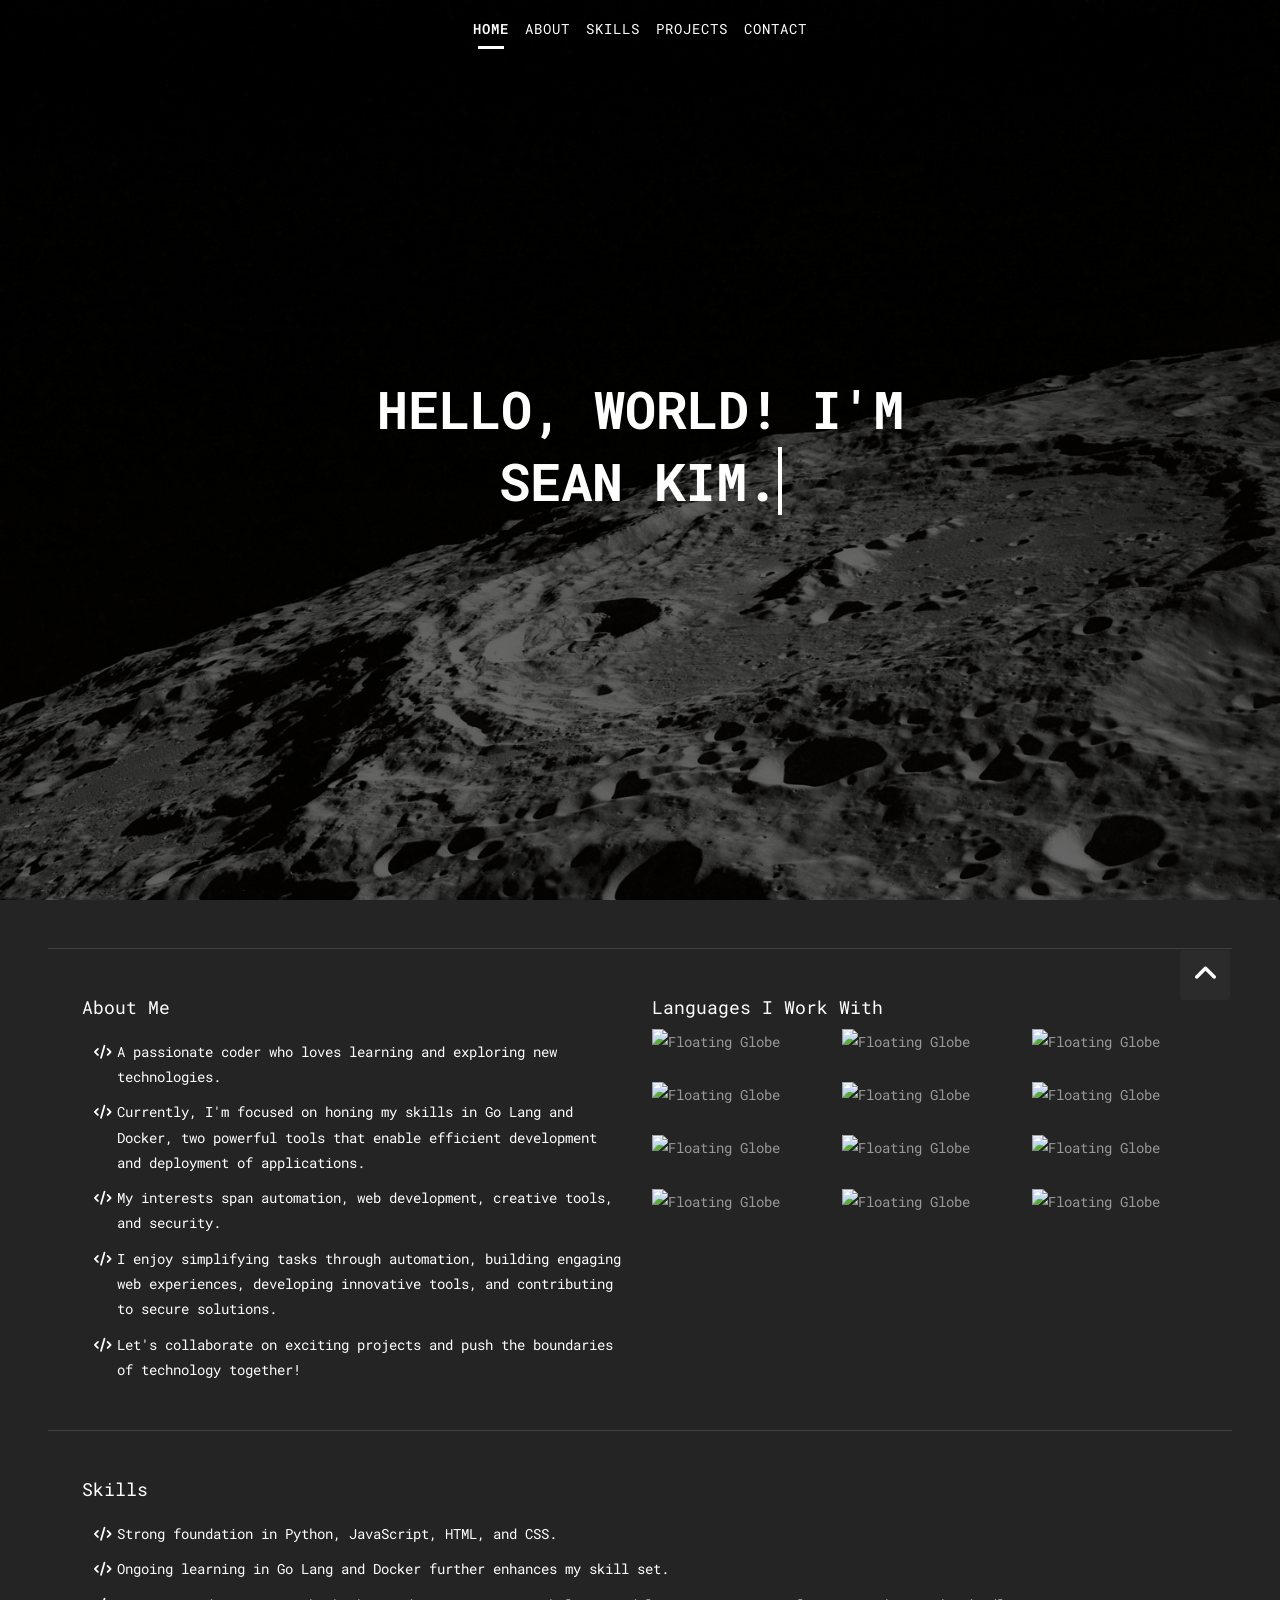
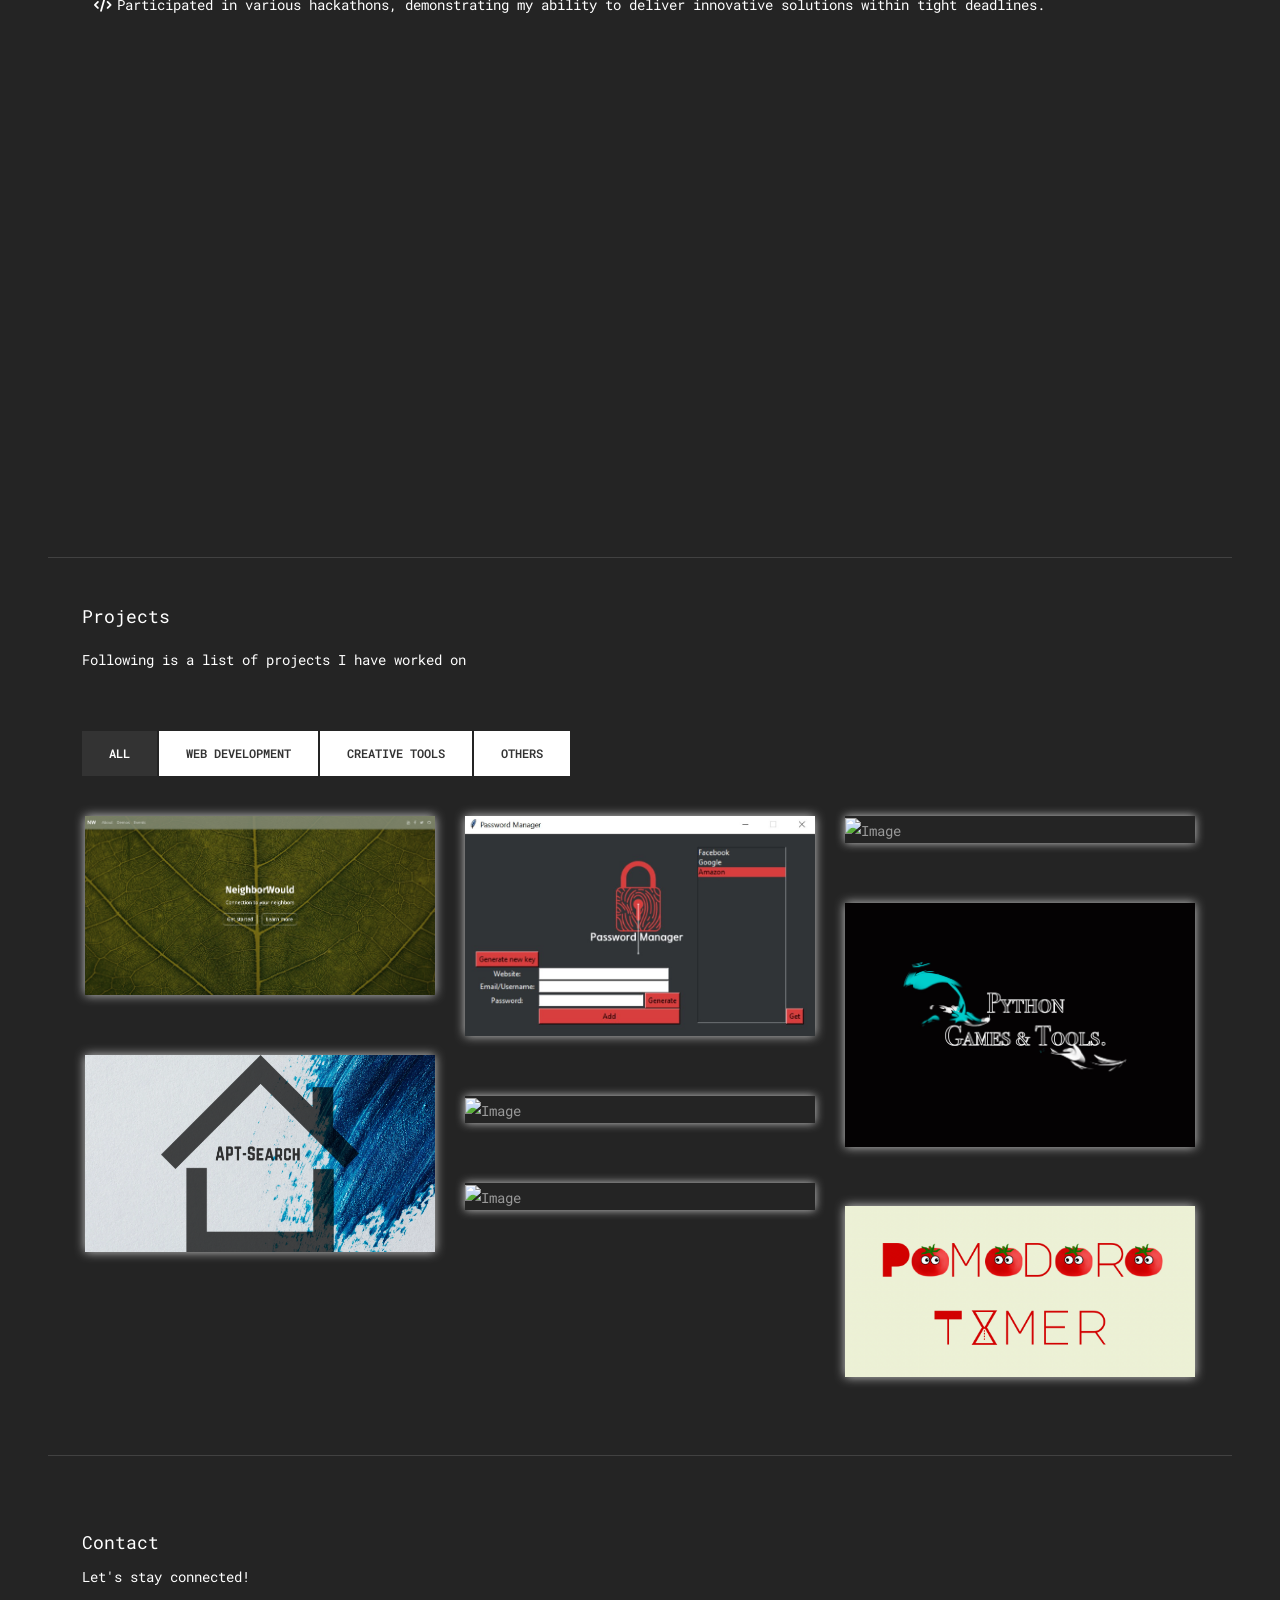
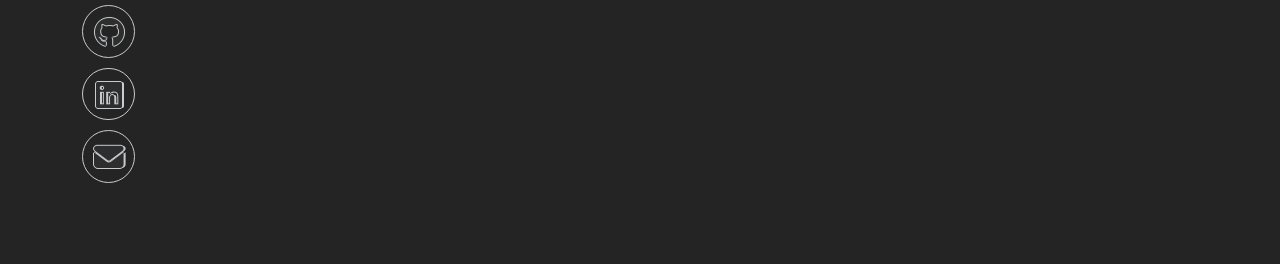
==== commit f92774b1: "add pomodoro" ====
--- a/index.html
+++ b/index.html
@@ -162,7 +162,7 @@
               </div>
               <div class="col-4">
                 <img
-                  src="https://cdn.jsdelivr.net/gh/devicons/devicon/icons/html5/html5-original-wordmark.svg"
+                  src="https://cdn.jsdelivr.net/gh/devicons/devicon/icons/flutter/flutter-original.svg"
                   width="80px"
                   alt="Floating Globe"
                   class="floating-object"
@@ -186,7 +186,7 @@
               </div>
               <div class="col-4">
                 <img
-                  src="https://cdn.jsdelivr.net/gh/devicons/devicon/icons/css3/css3-original-wordmark.svg"
+                  src="https://cdn.jsdelivr.net/gh/devicons/devicon/icons/dart/dart-original.svg"
                   width="80px"
                   alt="Floating Globe"
                   class="floating-object"
@@ -465,6 +465,25 @@
               </div>
             </div>
           </div>
+
+          <div class="col-md-4 col-sm-6 gallery-grid gal_c">
+            <div class="gallery-single fix">
+              <img
+                src="uploads/pomodoro_feature.png"
+                class="img-fluid"
+                alt="Image"
+              />
+              <div class="img-overlay">
+                <p>Pomodoro Timer app built with flutter.</p>
+                <a
+                  href="https://play.google.com/store/apps/details?id=com.aseank.PomodoroTimer"
+                >
+                  Available on Play Store </a
+                ><br />
+                <!-- <a href="https://github.com/AseanK/CTF_Write-ups">Learn more</a> -->
+              </div>
+            </div>
+          </div>
         </div>
       </div>
     </div>
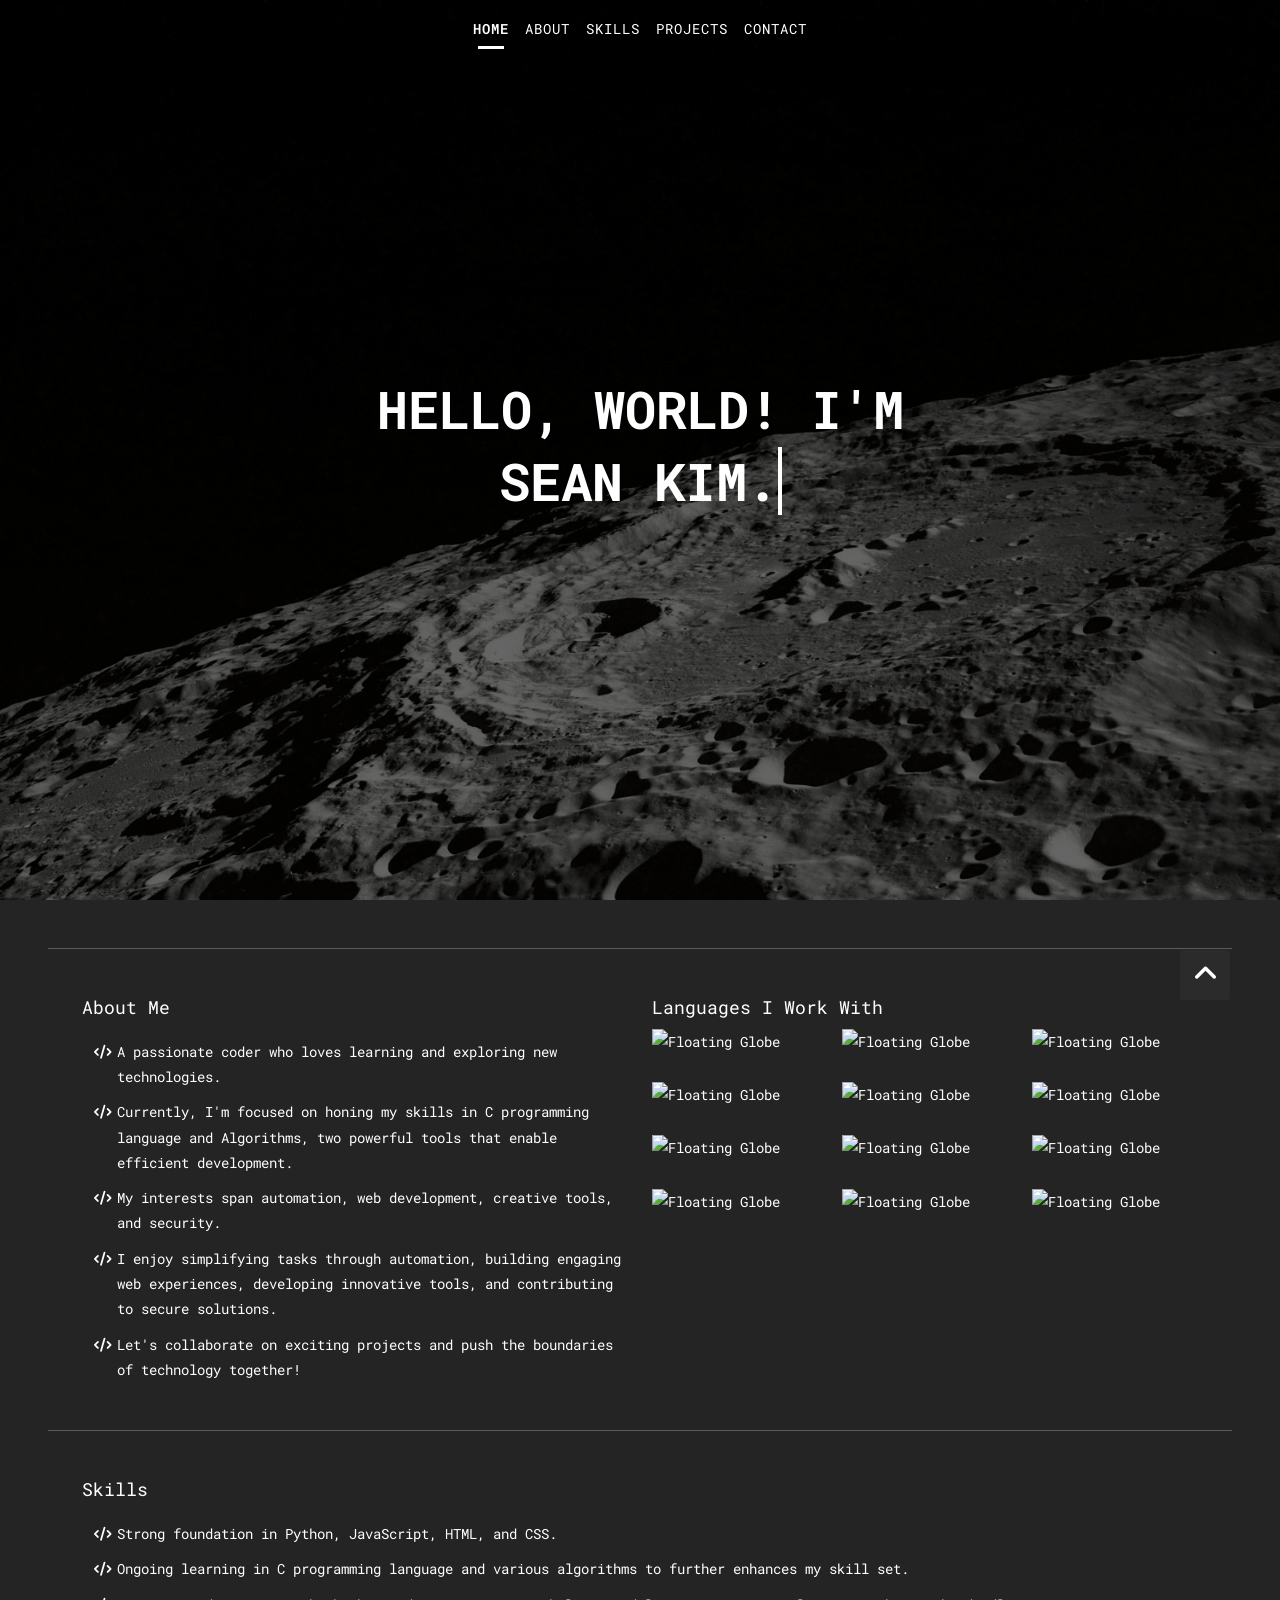
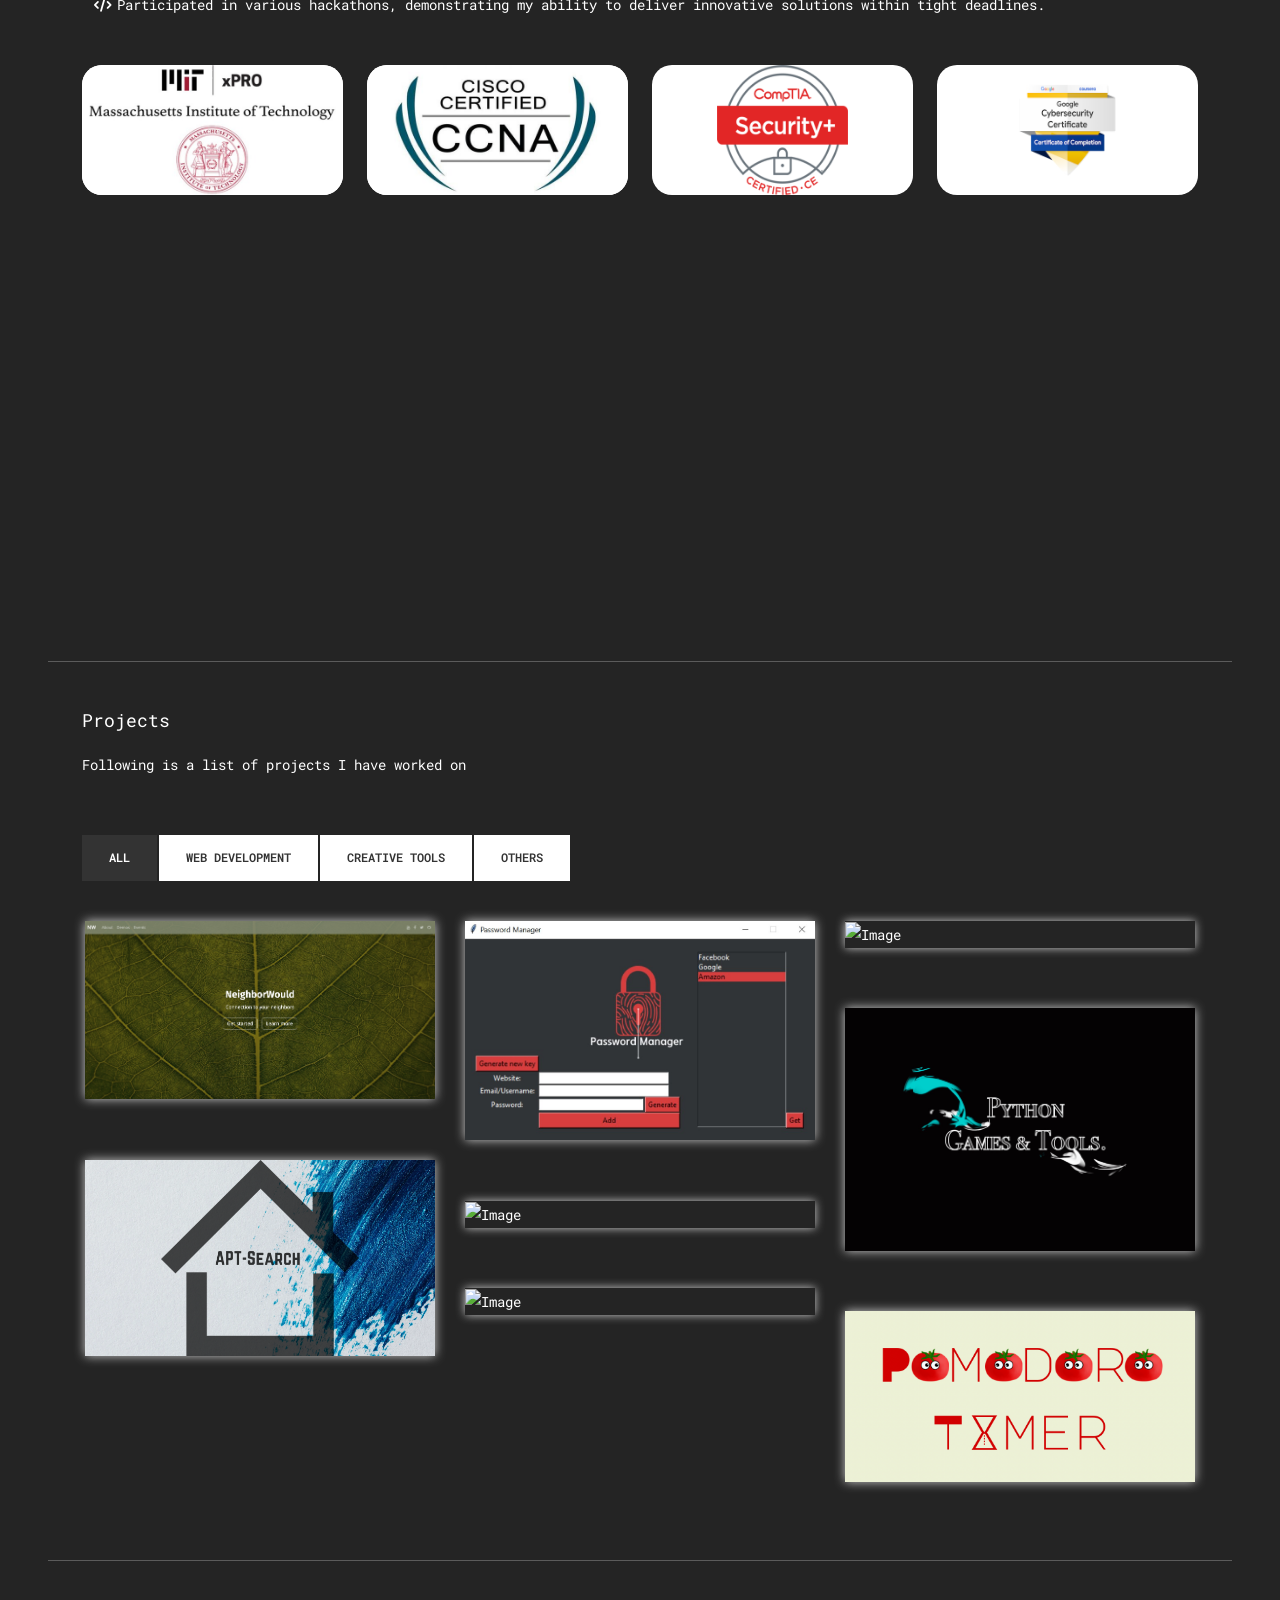
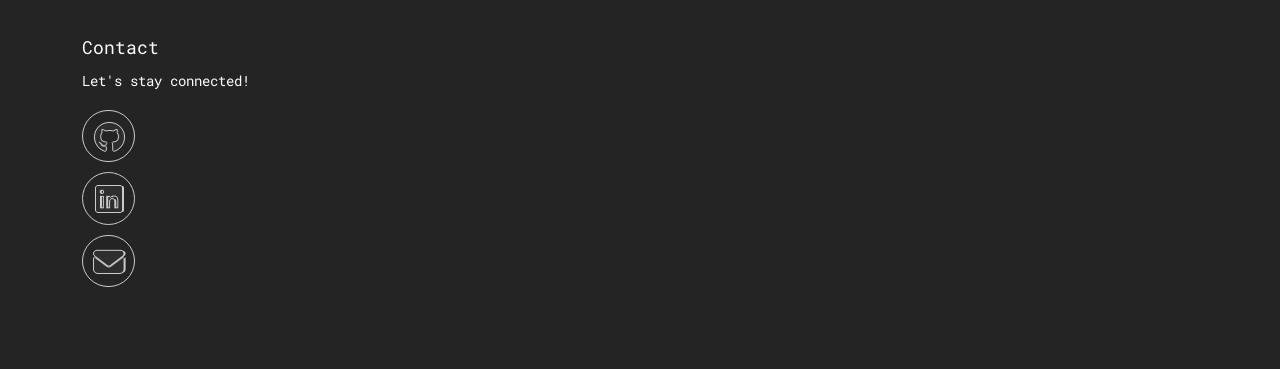
==== commit 83fae6fc: "Add cert" ====
--- a/index.html
+++ b/index.html
@@ -107,9 +107,8 @@
                 </li>
                 <li>
                   <span class="fa-li"><i class="fa fa-code"></i></span
-                  >Currently, I'm focused on honing my skills in Go Lang and
-                  Docker, two powerful tools that enable efficient development
-                  and deployment of applications.
+                  >Currently, I'm focused on honing my skills in C programming language and
+                  Algorithms, two powerful tools that enable efficient development.
                 </li>
                 <li>
                   <span class="fa-li"><i class="fa fa-code"></i></span>My
@@ -255,7 +254,7 @@
             </li>
             <li>
               <span class="fa-li"><i class="fa fa-code"></i></span>Ongoing
-              learning in Go Lang and Docker further enhances my skill set.
+              learning in C programming language and various algorithms to further enhances my skill set.
             </li>
             <li>
               <span class="fa-li"><i class="fa fa-code"></i></span>Participated
@@ -268,7 +267,7 @@
 
         <!-- SKILLS -->
         <div class="row">
-          <div class="col-md-4 col-sm-6 col-lg-4">
+          <div class="col-md-3 col-sm-6 col-lg-3">
             <div class="card">
               <div class="face face1 floating-object">
                 <img src="uploads/mit_cert_600x300.jpg" />
@@ -279,13 +278,13 @@
                     Professional Certificate in Coding: Full Stack Development
                   </li>
                   <li>Massachusetts Institute of Technology - MIT</li>
-                  <li>Associated skills: Full stack web development</li>
+                  <li>Associated skills: Full stack web development using Mongodb, Express, React, and Node.</li>
                 </ul>
               </div>
             </div>
           </div>
 
-          <div class="col-md-4 col-sm-6 col-lg-4">
+          <div class="col-md-3 col-sm-6 col-lg-3">
             <div class="card">
               <div class="face face1 floating-object">
                 <img src="uploads/New-Cisco-CCNA_600x300.jpg" />
@@ -295,15 +294,15 @@
                   <li class="text-center">CCNA 200-301</li>
                   <li>Cisco</li>
                   <li>
-                    Associated skills: networking - IP services, security,
-                    automation and programmability
+                    Associated skills: Networking - IP services, Security,
+                    Automation and Programmability.
                   </li>
                 </ul>
               </div>
             </div>
           </div>
 
-          <div class="col-md-4 col-sm-6 col-lg-4">
+          <div class="col-md-3 col-sm-6 col-lg-3">
             <div class="card">
               <div class="face face1 floating-object">
                 <img
@@ -324,6 +323,25 @@
               </div>
             </div>
           </div>
+
+          <div class="col-md-3 col-sm-6 col-lg-3">
+            <div class="card">
+              <div class="face face1 floating-object">
+                <img src="uploads/google-cybersecurity-certificate.png" width="50%" />
+              </div>
+              <div class="face face2">
+                <ul>
+                  <li class="text-center">Google Cybersecurity</li>
+                  <li>Google</li>
+                  <li>
+                    Associated skills: Authentication, Cybersecurity Assessments, Information Assurance, 
+                    Information Security, IDS tools, Network Analyzer tools, Network Security, 
+                    NIST Cybersecurity Framework, SIEM tools, Threat Analysis.
+                  </li>
+                </ul>
+              </div>
+            </div>
+          </div>
         </div>
       </div>
     </div>
@@ -457,6 +475,9 @@
               />
               <div class="img-overlay">
                 <p>
+                <b>Won 2 hackathons</b><br/>
+                  - <a href="https://devpost.com/software/ownet-scanner-1s37i9">Fremont Hacks</a><br/>
+                  - <a href="https://devpost.com/software/ownet-scanner-bkjdey">Inisio Hacks</a><br/>
                   An application designed to enhance your WiFi security by
                   identifying connected devices and enabling the user to manage
                   potential threats and unwanted connections.
@@ -466,7 +487,7 @@
             </div>
           </div>
 
-          <div class="col-md-4 col-sm-6 gallery-grid gal_c">
+          <div class="col-md-4 col-sm-6 gallery-grid gal_b gal_c">
             <div class="gallery-single fix">
               <img
                 src="uploads/pomodoro_feature.png"
--- a/style.css
+++ b/style.css
@@ -14,7 +14,7 @@
 -------------------------------------------------------------------*/
 
 body {
-    color: #999999;
+    color: #fff;
     font-size: 14px;
     font-family: 'Roboto Mono', monospace;
     line-height: 1.80857;
@@ -1235,4 +1235,4 @@
 .btn-light:focus {
     border-color: rgba(255, 255, 255, 0.6);
     color: rgba(255, 255, 255, 0.6);
-}+}
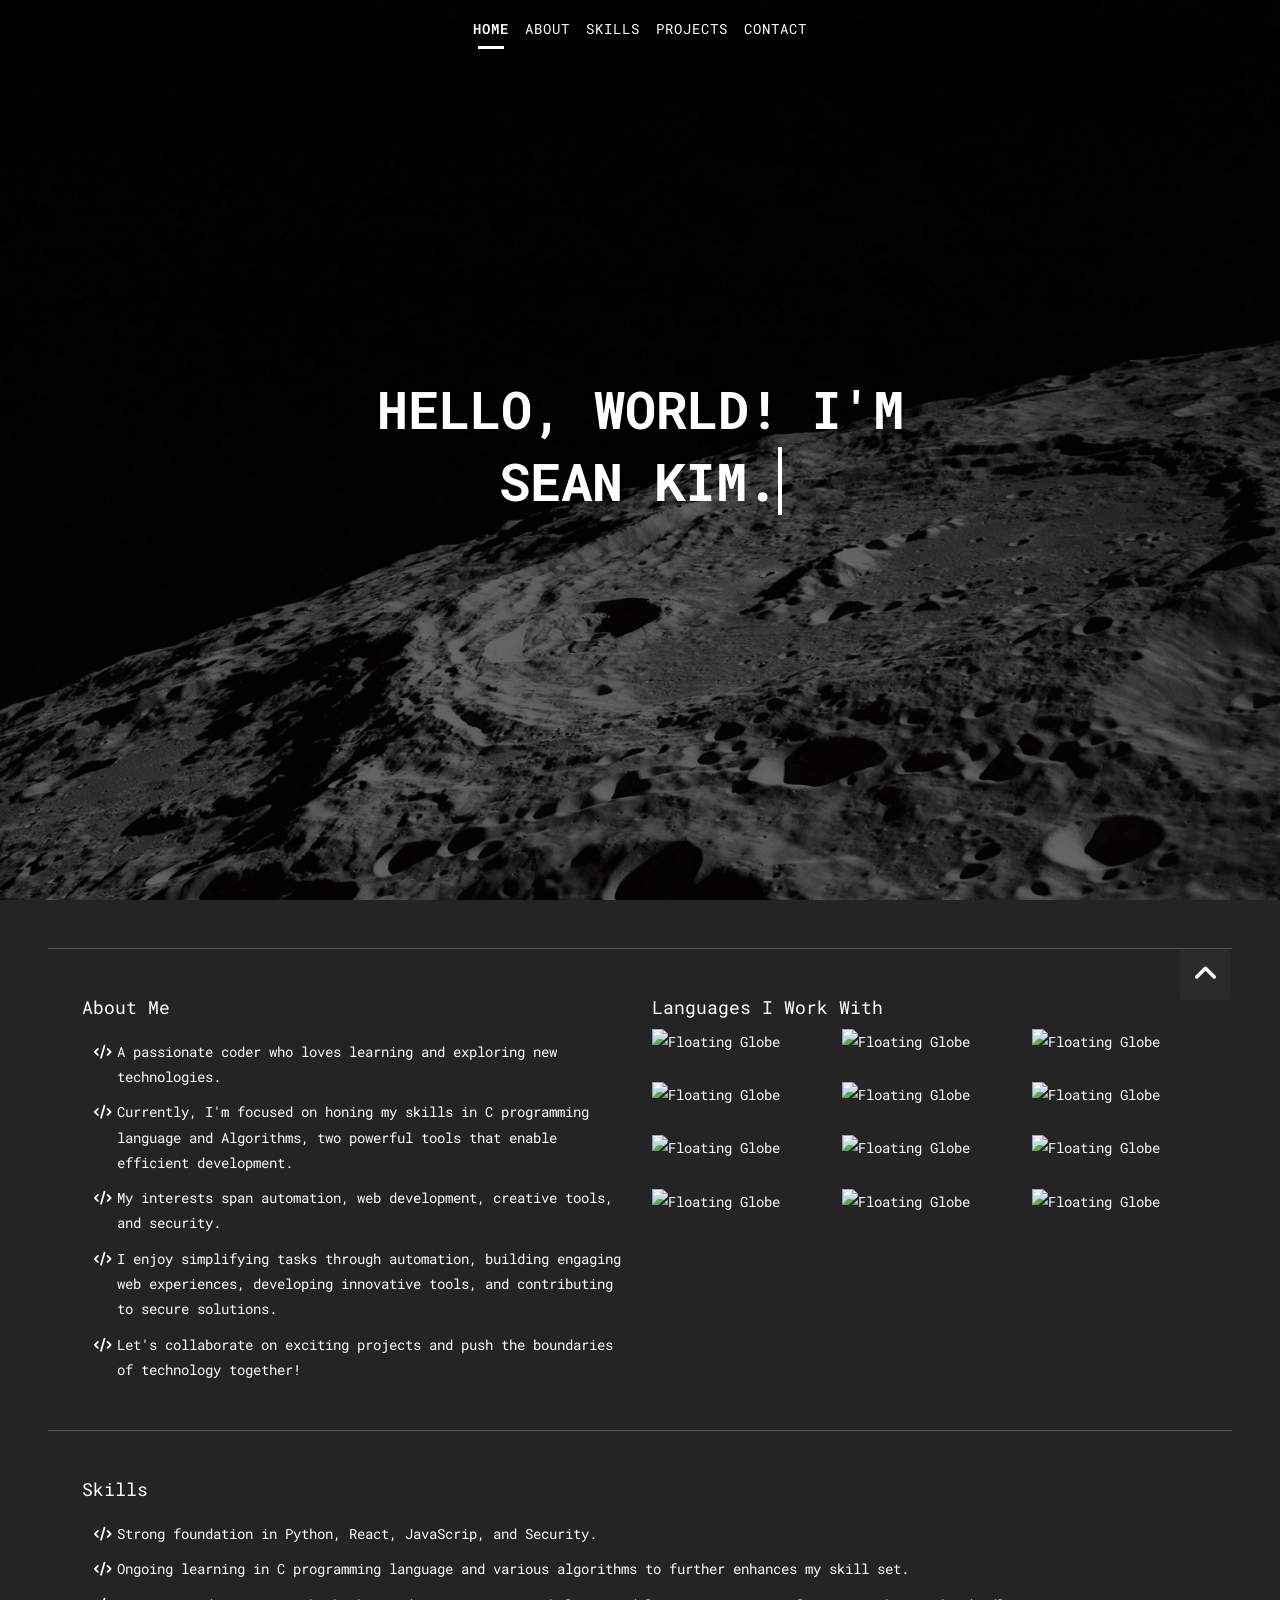
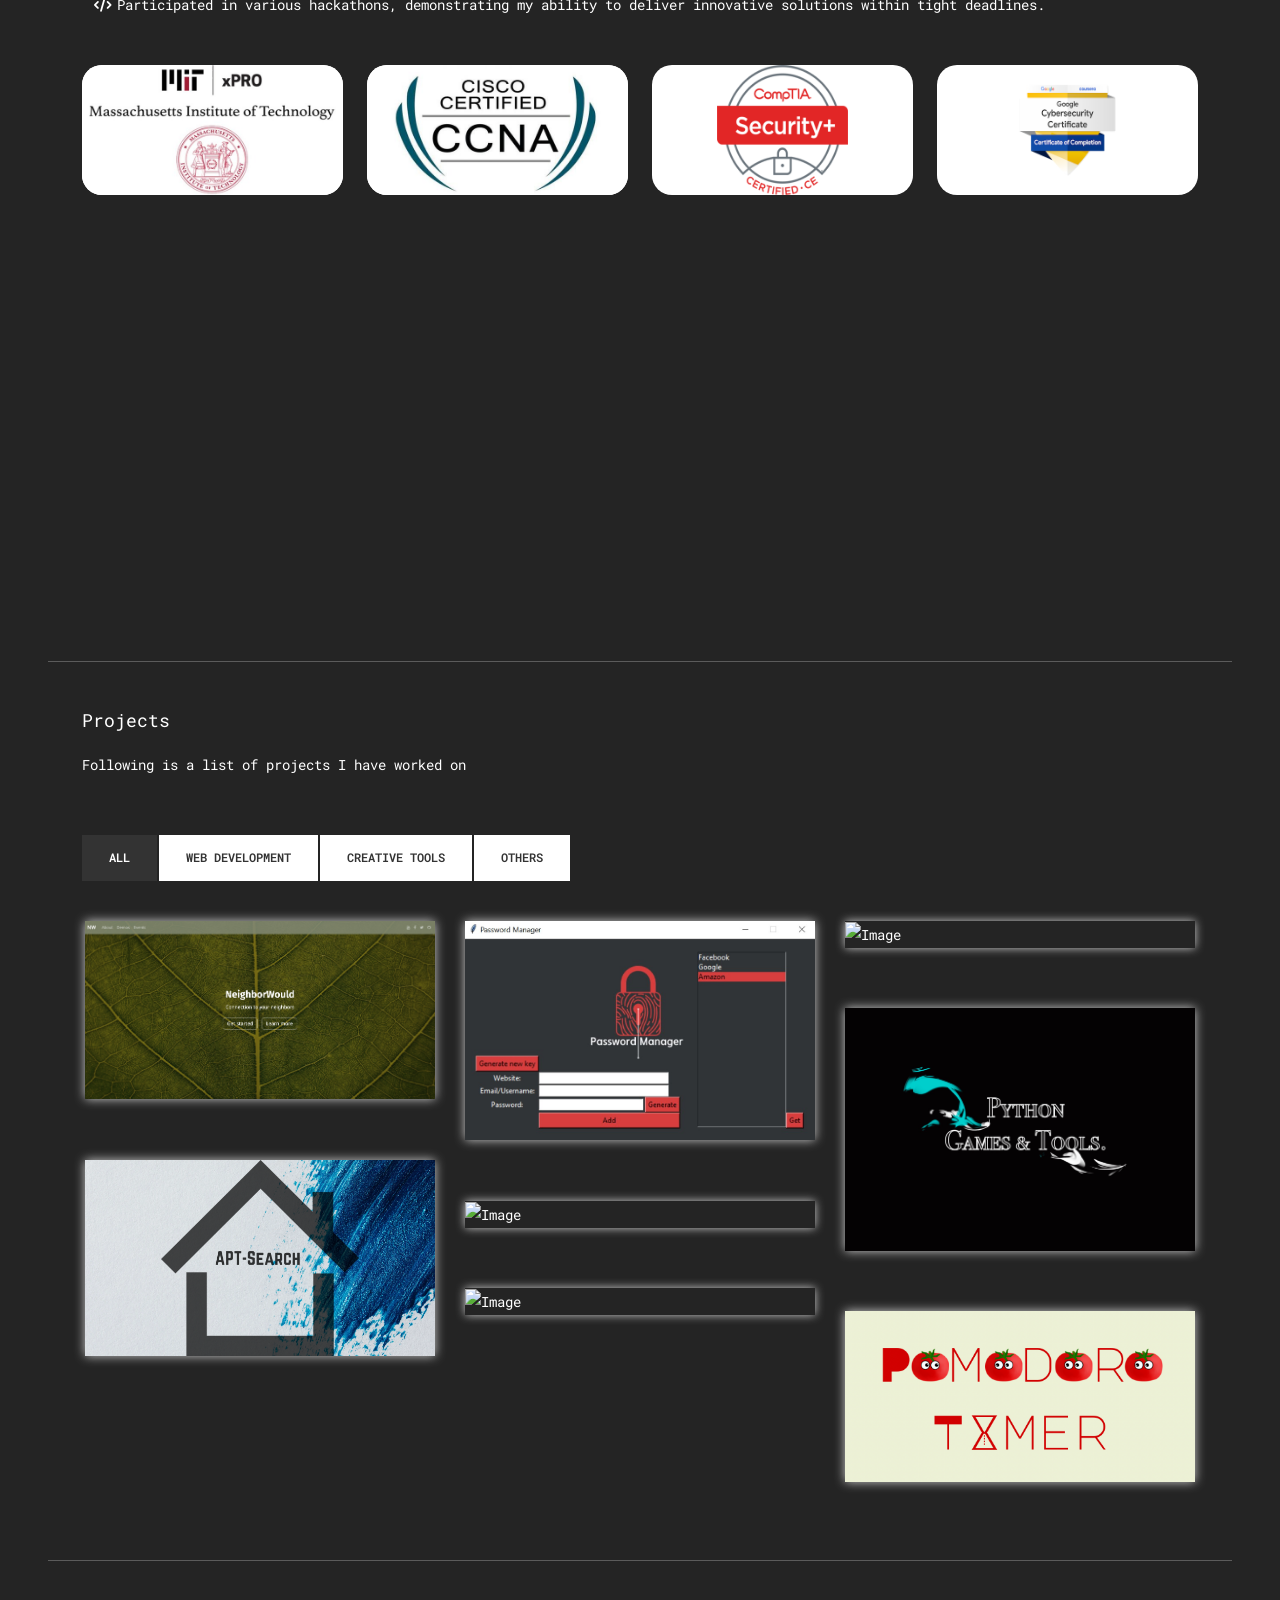
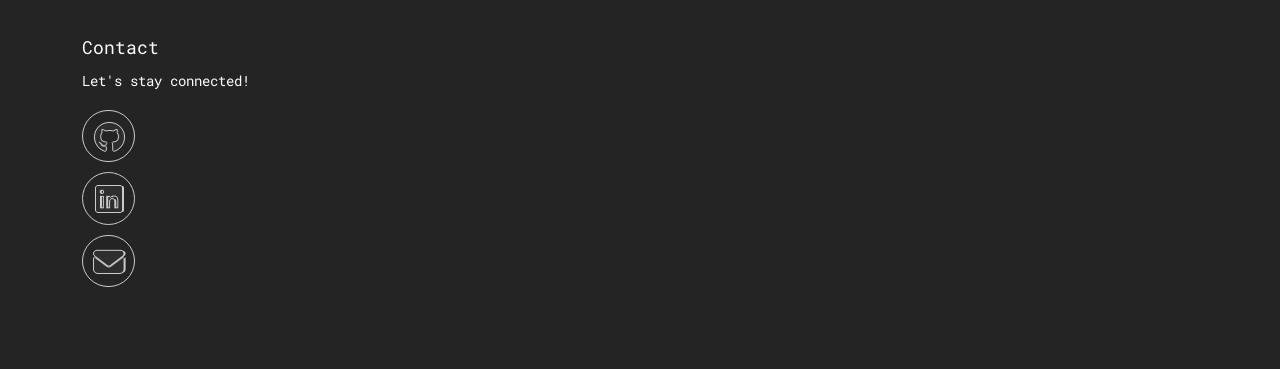
==== commit fa46a193: "update" ====
--- a/index.html
+++ b/index.html
@@ -1,566 +1,464 @@
 <!DOCTYPE html>
-<html
-  lang="en"
-  xmlns="http://www.w3.org/1999/xhtml"
-  xmlns:fb="http://ogp.me/ns/fb#"
->
-  <head>
-    <!-- Basic -->
-    <meta charset="utf-8" />
-    <meta http-equiv="X-UA-Compatible" content="IE=edge" />
-
-    <!-- Mobile Metas -->
-    <meta
-      name="viewport"
-      content="width=device-width, minimum-scale=1.0, maximum-scale=1.0, user-scalable=no"
-    />
-
-    <!-- Preview -->
-    <meta property="og:image" content="https://i.imgur.com/YzZWJug.jpg" />
-
-    <link rel="icon" href="uploads/port-logo.png" />
-    <link rel="shortcut icon" href="uploads/port-logo.png" />
-    <!-- Site Metas -->
-    <title>Sean Kim - Portfolio</title>
-
-    <!-- SlickCarousel -->
-    <link rel="stylesheet" type="text/css" href="slick/slick.css" />
-    <link rel="stylesheet" type="text/css" href="slick/slick-theme.css" />
-
-    <!-- Site Icons -->
-    <link
-      rel="stylesheet"
-      href="https://cdnjs.cloudflare.com/ajax/libs/font-awesome/6.2.0/css/all.css"
-    />
-
-    <!-- Bootstrap CSS -->
-    <link
-      href="https://cdn.jsdelivr.net/npm/bootstrap@5.3.0/dist/css/bootstrap.min.css"
-      rel="stylesheet"
-      integrity="sha384-9ndCyUaIbzAi2FUVXJi0CjmCapSmO7SnpJef0486qhLnuZ2cdeRhO02iuK6FUUVM"
-      crossorigin="anonymous"
-    />
-
-    <!-- Site CSS -->
-    <link rel="stylesheet" href="style.css" />
-    <link rel="stylesheet" href="css/custom.css" />
-    <!-- Responsive CSS -->
-    <link rel="stylesheet" href="css/responsive.css" />
-    <script src="js/modernizr.js"></script>
-    <!-- Modernizr -->
-  </head>
-  <body id="page-top">
-    <div id="particles-js" style="z-index: 2; overflow-y: hidden"></div>
-    <!-- Navigation -->
-    <nav class="navbar navbar-expand navbar-dark fixed-top" id="mainNav">
-      <div class="container-fluid justify-content-center" id="navbarResponsive">
-        <ul class="navbar-nav text-uppercase">
-          <li class="nav-item">
-            <a class="nav-link js-scroll-trigger active" href="#home">Home</a>
+<html lang="en" xmlns="http://www.w3.org/1999/xhtml" xmlns:fb="http://ogp.me/ns/fb#">
+
+<head>
+  <!-- Basic -->
+  <meta charset="utf-8" />
+  <meta http-equiv="X-UA-Compatible" content="IE=edge" />
+
+  <!-- Mobile Metas -->
+  <meta name="viewport" content="width=device-width, minimum-scale=1.0, maximum-scale=1.0, user-scalable=no" />
+
+  <!-- Preview -->
+  <meta property="og:image" content="https://i.imgur.com/YzZWJug.jpg" />
+
+  <link rel="icon" href="uploads/port-logo.png" />
+  <link rel="shortcut icon" href="uploads/port-logo.png" />
+  <!-- Site Metas -->
+  <title>Sean Kim - Portfolio</title>
+
+  <!-- SlickCarousel -->
+  <link rel="stylesheet" type="text/css" href="slick/slick.css" />
+  <link rel="stylesheet" type="text/css" href="slick/slick-theme.css" />
+
+  <!-- Site Icons -->
+  <link rel="stylesheet" href="https://cdnjs.cloudflare.com/ajax/libs/font-awesome/6.2.0/css/all.css" />
+
+  <!-- Bootstrap CSS -->
+  <link href="https://cdn.jsdelivr.net/npm/bootstrap@5.3.0/dist/css/bootstrap.min.css" rel="stylesheet"
+    integrity="sha384-9ndCyUaIbzAi2FUVXJi0CjmCapSmO7SnpJef0486qhLnuZ2cdeRhO02iuK6FUUVM" crossorigin="anonymous" />
+
+  <!-- Site CSS -->
+  <link rel="stylesheet" href="style.css" />
+  <link rel="stylesheet" href="css/custom.css" />
+  <!-- Responsive CSS -->
+  <link rel="stylesheet" href="css/responsive.css" />
+  <script src="js/modernizr.js"></script>
+  <!-- Modernizr -->
+</head>
+
+<body id="page-top">
+  <div id="particles-js" style="z-index: 2; overflow-y: hidden"></div>
+  <!-- Navigation -->
+  <nav class="navbar navbar-expand navbar-dark fixed-top" id="mainNav">
+    <div class="container-fluid justify-content-center" id="navbarResponsive">
+      <ul class="navbar-nav text-uppercase">
+        <li class="nav-item">
+          <a class="nav-link js-scroll-trigger active" href="#home">Home</a>
+        </li>
+        <li class="nav-item">
+          <a class="nav-link js-scroll-trigger" href="#about">About</a>
+        </li>
+        <li class="nav-item">
+          <a class="nav-link js-scroll-trigger" href="#blog">Skills</a>
+        </li>
+        <li class="nav-item">
+          <a class="nav-link js-scroll-trigger" href="#portfolio">Projects</a>
+        </li>
+        <li class="nav-item">
+          <a class="nav-link js-scroll-trigger" href="#contact">Contact</a>
+        </li>
+      </ul>
+    </div>
+  </nav>
+
+  <div class="justify-content-center">
+    <section id="home" class="main-banner parallaxie" style="background: url('uploads/moon.jpg')">
+      <div class="heading">
+        <h1>Hello, world! I'm</h1>
+        <h1 class="typewrite" data-period="2000"
+          data-type='[ "Sean Kim.", "a Developer.", "a software engineer.", "Innovative.", "Dedicated.", "Adaptable.", "Self-motivated" ]'>
+        </h1>
+      </div>
+    </section>
+  </div>
+
+  <hr class="m-5" />
+
+  <div id="about" class="section lb">
+    <div class="container">
+      <div class="row">
+        <div class="col-md-6">
+          <div class="section-title text-left">
+            <h3>About Me</h3>
+            <ul class="about-me fa-ul">
+              <li>
+                <span class="fa-li"><i class="fa fa-code"></i></span>A
+                passionate coder who loves learning and exploring new
+                technologies.
+              </li>
+              <li>
+                <span class="fa-li"><i class="fa fa-code"></i></span>Currently, I'm focused on honing my skills in C
+                programming language and
+                Algorithms, two powerful tools that enable efficient development.
+              </li>
+              <li>
+                <span class="fa-li"><i class="fa fa-code"></i></span>My
+                interests span automation, web development, creative tools,
+                and security.
+              </li>
+              <li>
+                <span class="fa-li"><i class="fa fa-code"></i></span>I enjoy
+                simplifying tasks through automation, building engaging web
+                experiences, developing innovative tools, and contributing to
+                secure solutions.
+              </li>
+              <li>
+                <span class="fa-li"><i class="fa fa-code"></i></span>Let's
+                collaborate on exciting projects and push the boundaries of
+                technology together!
+              </li>
+            </ul>
+          </div>
+          <!-- end messagebox -->
+        </div>
+        <!-- end col -->
+
+        <div class="col-md-6">
+          <h3>Languages I Work With</h3>
+          <div class="row lang">
+            <div class="col-4">
+              <img src="https://cdn.jsdelivr.net/gh/devicons/devicon/icons/python/python-original-wordmark.svg"
+                width="80px" alt="Floating Globe" class="floating-object" />
+            </div>
+            <div class="col-4">
+              <img src="https://cdn.jsdelivr.net/gh/devicons/devicon/icons/go/go-original-wordmark.svg" width="80px"
+                alt="Floating Globe" class="floating-object" />
+            </div>
+            <div class="col-4">
+              <img src="https://cdn.jsdelivr.net/gh/devicons/devicon/icons/flask/flask-original-wordmark.svg"
+                width="80px" alt="Floating Globe" class="floating-object" />
+            </div>
+            <div class="col-4">
+              <img src="https://cdn.jsdelivr.net/gh/devicons/devicon/icons/flutter/flutter-original.svg" width="80px"
+                alt="Floating Globe" class="floating-object" />
+            </div>
+            <div class="col-4">
+              <img src="https://cdn.jsdelivr.net/gh/devicons/devicon/icons/react/react-original-wordmark.svg"
+                width="80px" alt="Floating Globe" class="floating-object" />
+            </div>
+            <div class="col-4">
+              <img src="https://cdn.jsdelivr.net/gh/devicons/devicon/icons/javascript/javascript-original.svg"
+                width="80px" alt="Floating Globe" class="floating-object" />
+            </div>
+            <div class="col-4">
+              <img src="https://cdn.jsdelivr.net/gh/devicons/devicon/icons/dart/dart-original.svg" width="80px"
+                alt="Floating Globe" class="floating-object" />
+            </div>
+            <div class="col-4">
+              <img src="https://cdn.jsdelivr.net/gh/devicons/devicon/icons/nodejs/nodejs-original-wordmark.svg"
+                width="80px" alt="Floating Globe" class="floating-object" />
+            </div>
+            <div class="col-4">
+              <img src="https://cdn.jsdelivr.net/gh/devicons/devicon@latest/icons/nextjs/nextjs-original.svg"
+                width="80px" alt="Floating Globe" class="floating-object" />
+            </div>
+            <div class="col-4">
+              <img src="https://cdn.jsdelivr.net/gh/devicons/devicon@latest/icons/bash/bash-original.svg" width="80px"
+                alt="Floating Globe" class="floating-object" />
+            </div>
+            <div class="col-4">
+              <img src="https://cdn.jsdelivr.net/gh/devicons/devicon@latest/icons/lua/lua-original.svg" width="80px"
+                alt="Floating Globe" class="floating-object" />
+            </div>
+            <div class="col-4">
+              <img src="https://cdn.jsdelivr.net/gh/devicons/devicon/icons/docker/docker-plain-wordmark.svg"
+                width="80px" alt="Floating Globe" class="floating-object" />
+            </div>
+          </div>
+        </div>
+        <!-- end col -->
+      </div>
+      <!-- end row -->
+    </div>
+    <!-- end container -->
+  </div>
+  <!-- end section -->
+
+  <hr class="m-5" />
+
+  <div id="blog" class="section lb">
+    <div class="container">
+      <div class="section-title text-left mb-5">
+        <h3>Skills</h3>
+        <ul class="about-me fa-ul">
+          <li>
+            <span class="fa-li"><i class="fa fa-code"></i></span>Strong
+            foundation in Python, React, JavaScrip, and Security.
           </li>
-          <li class="nav-item">
-            <a class="nav-link js-scroll-trigger" href="#about">About</a>
+          <li>
+            <span class="fa-li"><i class="fa fa-code"></i></span>Ongoing
+            learning in C programming language and various algorithms to further enhances my skill set.
           </li>
-          <li class="nav-item">
-            <a class="nav-link js-scroll-trigger" href="#blog">Skills</a>
-          </li>
-          <li class="nav-item">
-            <a class="nav-link js-scroll-trigger" href="#portfolio">Projects</a>
-          </li>
-          <li class="nav-item">
-            <a class="nav-link js-scroll-trigger" href="#contact">Contact</a>
+          <li>
+            <span class="fa-li"><i class="fa fa-code"></i></span>Participated
+            in various hackathons, demonstrating my ability to deliver
+            innovative solutions within tight deadlines.
           </li>
         </ul>
       </div>
-    </nav>
-
-    <div class="justify-content-center">
-      <section
-        id="home"
-        class="main-banner parallaxie"
-        style="background: url('uploads/moon.jpg')"
-      >
-        <div class="heading">
-          <h1>Hello, world! I'm</h1>
-          <h1
-            class="typewrite"
-            data-period="2000"
-            data-type='[ "Sean Kim.", "a Developer.", "a software engineer.", "Innovative.", "Dedicated.", "Adaptable.", "Self-motivated" ]'
-          ></h1>
-        </div>
-      </section>
-    </div>
-
-    <hr class="m-5" />
-
-    <div id="about" class="section lb">
-      <div class="container">
-        <div class="row">
-          <div class="col-md-6">
-            <div class="section-title text-left">
-              <h3>About Me</h3>
-              <ul class="about-me fa-ul">
+      <!-- end title -->
+
+      <!-- SKILLS -->
+      <div class="row">
+        <div class="col-md-3 col-sm-6 col-lg-3">
+          <div class="card">
+            <div class="face face1 floating-object">
+              <img src="uploads/mit_cert_600x300.jpg" />
+            </div>
+            <div class="face face2">
+              <ul>
+                <li class="text-center">
+                  Professional Certificate in Coding: Full Stack Development
+                </li>
+                <li>Massachusetts Institute of Technology - MIT</li>
+                <li>Associated skills: Full stack web development using Mongodb, Express, React, and Node.</li>
+              </ul>
+            </div>
+          </div>
+        </div>
+
+        <div class="col-md-3 col-sm-6 col-lg-3">
+          <div class="card">
+            <div class="face face1 floating-object">
+              <img src="uploads/New-Cisco-CCNA_600x300.jpg" />
+            </div>
+            <div class="face face2">
+              <ul>
+                <li class="text-center">CCNA 200-301</li>
+                <li>Cisco</li>
                 <li>
-                  <span class="fa-li"><i class="fa fa-code"></i></span>A
-                  passionate coder who loves learning and exploring new
-                  technologies.
-                </li>
-                <li>
-                  <span class="fa-li"><i class="fa fa-code"></i></span
-                  >Currently, I'm focused on honing my skills in C programming language and
-                  Algorithms, two powerful tools that enable efficient development.
-                </li>
-                <li>
-                  <span class="fa-li"><i class="fa fa-code"></i></span>My
-                  interests span automation, web development, creative tools,
-                  and security.
-                </li>
-                <li>
-                  <span class="fa-li"><i class="fa fa-code"></i></span>I enjoy
-                  simplifying tasks through automation, building engaging web
-                  experiences, developing innovative tools, and contributing to
-                  secure solutions.
-                </li>
-                <li>
-                  <span class="fa-li"><i class="fa fa-code"></i></span>Let's
-                  collaborate on exciting projects and push the boundaries of
-                  technology together!
+                  Associated skills: Networking - IP services, Security,
+                  Automation and Programmability.
                 </li>
               </ul>
             </div>
-            <!-- end messagebox -->
-          </div>
-          <!-- end col -->
-
-          <div class="col-md-6">
-            <h3>Languages I Work With</h3>
-            <div class="row lang">
-              <div class="col-4">
-                <img
-                  src="https://cdn.jsdelivr.net/gh/devicons/devicon/icons/python/python-original-wordmark.svg"
-                  width="80px"
-                  alt="Floating Globe"
-                  class="floating-object"
-                />
-              </div>
-              <div class="col-4">
-                <img
-                  src="https://cdn.jsdelivr.net/gh/devicons/devicon/icons/go/go-original-wordmark.svg"
-                  width="80px"
-                  alt="Floating Globe"
-                  class="floating-object"
-                />
-              </div>
-              <div class="col-4">
-                <img
-                  src="https://cdn.jsdelivr.net/gh/devicons/devicon/icons/flask/flask-original-wordmark.svg"
-                  width="80px"
-                  alt="Floating Globe"
-                  class="floating-object"
-                />
-              </div>
-              <div class="col-4">
-                <img
-                  src="https://cdn.jsdelivr.net/gh/devicons/devicon/icons/flutter/flutter-original.svg"
-                  width="80px"
-                  alt="Floating Globe"
-                  class="floating-object"
-                />
-              </div>
-              <div class="col-4">
-                <img
-                  src="https://cdn.jsdelivr.net/gh/devicons/devicon/icons/react/react-original-wordmark.svg"
-                  width="80px"
-                  alt="Floating Globe"
-                  class="floating-object"
-                />
-              </div>
-              <div class="col-4">
-                <img
-                  src="https://cdn.jsdelivr.net/gh/devicons/devicon/icons/javascript/javascript-original.svg"
-                  width="80px"
-                  alt="Floating Globe"
-                  class="floating-object"
-                />
-              </div>
-              <div class="col-4">
-                <img
-                  src="https://cdn.jsdelivr.net/gh/devicons/devicon/icons/dart/dart-original.svg"
-                  width="80px"
-                  alt="Floating Globe"
-                  class="floating-object"
-                />
-              </div>
-              <div class="col-4">
-                <img
-                  src="https://cdn.jsdelivr.net/gh/devicons/devicon/icons/nodejs/nodejs-original-wordmark.svg"
-                  width="80px"
-                  alt="Floating Globe"
-                  class="floating-object"
-                />
-              </div>
-              <div class="col-4">
-                <img
-                  src="https://cdn.jsdelivr.net/gh/devicons/devicon/icons/mongodb/mongodb-original-wordmark.svg"
-                  width="80px"
-                  alt="Floating Globe"
-                  class="floating-object"
-                />
-              </div>
-              <div class="col-4">
-                <img
-                  src="https://cdn.jsdelivr.net/gh/devicons/devicon/icons/mysql/mysql-original-wordmark.svg"
-                  width="80px"
-                  alt="Floating Globe"
-                  class="floating-object"
-                />
-              </div>
-              <div class="col-4">
-                <img
-                  src="https://cdn.jsdelivr.net/gh/devicons/devicon/icons/postgresql/postgresql-original-wordmark.svg"
-                  width="80px"
-                  alt="Floating Globe"
-                  class="floating-object"
-                />
-              </div>
-              <div class="col-4">
-                <img
-                  src="https://cdn.jsdelivr.net/gh/devicons/devicon/icons/docker/docker-plain-wordmark.svg"
-                  width="80px"
-                  alt="Floating Globe"
-                  class="floating-object"
-                />
-              </div>
-            </div>
-          </div>
-          <!-- end col -->
-        </div>
-        <!-- end row -->
-      </div>
-      <!-- end container -->
+          </div>
+        </div>
+
+        <div class="col-md-3 col-sm-6 col-lg-3">
+          <div class="card">
+            <div class="face face1 floating-object">
+              <img src="uploads/SecurityPlus_Logo_Certified_CE_300x300.png" width="50%" />
+            </div>
+            <div class="face face2">
+              <ul>
+                <li class="text-center">Security+</li>
+                <li>CompTIA</li>
+                <li>
+                  Associated skills: Security - Compliant with ISO 17024
+                  standards and approved by the U.S. DoD to meet directive
+                  8140/8570.01-M requirements.
+                </li>
+              </ul>
+            </div>
+          </div>
+        </div>
+
+        <div class="col-md-3 col-sm-6 col-lg-3">
+          <div class="card">
+            <div class="face face1 floating-object">
+              <img src="uploads/google-cybersecurity-certificate.png" width="50%" />
+            </div>
+            <div class="face face2">
+              <ul>
+                <li class="text-center">Google Cybersecurity</li>
+                <li>Google</li>
+                <li>
+                  Associated skills: Authentication, Cybersecurity Assessments, Information Assurance,
+                  Information Security, IDS tools, Network Analyzer tools, Network Security,
+                  NIST Cybersecurity Framework, SIEM tools, Threat Analysis.
+                </li>
+              </ul>
+            </div>
+          </div>
+        </div>
+      </div>
     </div>
-    <!-- end section -->
-
-    <hr class="m-5" />
-
-    <div id="blog" class="section lb">
-      <div class="container">
-        <div class="section-title text-left mb-5">
-          <h3>Skills</h3>
-          <ul class="about-me fa-ul">
-            <li>
-              <span class="fa-li"><i class="fa fa-code"></i></span>Strong
-              foundation in Python, JavaScript, HTML, and CSS.
-            </li>
-            <li>
-              <span class="fa-li"><i class="fa fa-code"></i></span>Ongoing
-              learning in C programming language and various algorithms to further enhances my skill set.
-            </li>
-            <li>
-              <span class="fa-li"><i class="fa fa-code"></i></span>Participated
-              in various hackathons, demonstrating my ability to deliver
-              innovative solutions within tight deadlines.
-            </li>
-          </ul>
-        </div>
-        <!-- end title -->
-
-        <!-- SKILLS -->
-        <div class="row">
-          <div class="col-md-3 col-sm-6 col-lg-3">
-            <div class="card">
-              <div class="face face1 floating-object">
-                <img src="uploads/mit_cert_600x300.jpg" />
-              </div>
-              <div class="face face2">
-                <ul>
-                  <li class="text-center">
-                    Professional Certificate in Coding: Full Stack Development
-                  </li>
-                  <li>Massachusetts Institute of Technology - MIT</li>
-                  <li>Associated skills: Full stack web development using Mongodb, Express, React, and Node.</li>
-                </ul>
-              </div>
-            </div>
-          </div>
-
-          <div class="col-md-3 col-sm-6 col-lg-3">
-            <div class="card">
-              <div class="face face1 floating-object">
-                <img src="uploads/New-Cisco-CCNA_600x300.jpg" />
-              </div>
-              <div class="face face2">
-                <ul>
-                  <li class="text-center">CCNA 200-301</li>
-                  <li>Cisco</li>
-                  <li>
-                    Associated skills: Networking - IP services, Security,
-                    Automation and Programmability.
-                  </li>
-                </ul>
-              </div>
-            </div>
-          </div>
-
-          <div class="col-md-3 col-sm-6 col-lg-3">
-            <div class="card">
-              <div class="face face1 floating-object">
-                <img
-                  src="uploads/SecurityPlus_Logo_Certified_CE_300x300.png"
-                  width="50%"
-                />
-              </div>
-              <div class="face face2">
-                <ul>
-                  <li class="text-center">Security+</li>
-                  <li>CompTIA</li>
-                  <li>
-                    Associated skills: Security - Compliant with ISO 17024
-                    standards and approved by the U.S. DoD to meet directive
-                    8140/8570.01-M requirements.
-                  </li>
-                </ul>
-              </div>
-            </div>
-          </div>
-
-          <div class="col-md-3 col-sm-6 col-lg-3">
-            <div class="card">
-              <div class="face face1 floating-object">
-                <img src="uploads/google-cybersecurity-certificate.png" width="50%" />
-              </div>
-              <div class="face face2">
-                <ul>
-                  <li class="text-center">Google Cybersecurity</li>
-                  <li>Google</li>
-                  <li>
-                    Associated skills: Authentication, Cybersecurity Assessments, Information Assurance, 
-                    Information Security, IDS tools, Network Analyzer tools, Network Security, 
-                    NIST Cybersecurity Framework, SIEM tools, Threat Analysis.
-                  </li>
-                </ul>
-              </div>
+  </div>
+
+  <hr class="m-5" />
+
+  <!-- PROJECTS -->
+  <div id="portfolio" class="section lb">
+    <div class="container">
+      <div class="section-title text-left mb-5">
+        <h3>Projects</h3>
+        <ul class="about-me">
+          <li>Following is a list of projects I have worked on</li>
+        </ul>
+      </div>
+      <!-- end title -->
+
+      <div class="gallery-menu row">
+        <div class="col-md-12">
+          <div class="button-group filter-button-group text-left sort-btn">
+            <button class="active" data-filter="*">All</button>
+            <button data-filter=".gal_a">Web Development</button>
+            <button data-filter=".gal_b">Creative Tools</button>
+            <button data-filter=".gal_c">Others</button>
+          </div>
+        </div>
+      </div>
+
+      <div class="gallery-list row">
+        <div class="col-md-4 col-sm-6 gallery-grid gal_a">
+          <div class="gallery-single fix">
+            <img src="uploads/neighbor.jpg" class="img-fluid" alt="Image" />
+            <div class="img-overlay">
+              <p>
+                NeighborWould is a website designed to connect neighbors and
+                keep them informed about local events.
+              </p>
+              <a href="https://github.com/AseanK/Neighbor-Would">Learn more</a>
+            </div>
+          </div>
+        </div>
+
+        <div class="col-md-4 col-sm-6 gallery-grid gal_b">
+          <div class="gallery-single fix">
+            <img src="uploads/passman.jpg" class="img-fluid" alt="Image" />
+            <div class="img-overlay">
+              <p>
+                A graphical user interface (GUI) password manager application
+                built with Python, allowing users to manage their passwords
+                securely.
+              </p>
+              <a href="https://github.com/AseanK/password_man">Learn more</a>
+            </div>
+          </div>
+        </div>
+
+        <div class="col-md-4 col-sm-6 gallery-grid gal_a">
+          <div class="gallery-single fix">
+            <img src="https://i.imgur.com/l9cWrxq.png" class="img-fluid" alt="Image" />
+            <div class="img-overlay">
+              <p>Single-page restaurant website.</p>
+              <a href="https://yewonkoreancuisine.com">Learn more</a>
+            </div>
+          </div>
+        </div>
+
+        <div class="col-md-4 col-sm-6 gallery-grid gal_c gal_b">
+          <div class="gallery-single fix">
+            <img src="uploads/python_tools.JPG" class="img-fluid" alt="Image" />
+            <div class="img-overlay">
+              <p>
+                An open source project where developers create, play, and
+                learn games and tools built with Python.
+              </p>
+              <a href="https://github.com/AseanK/python-tools-and-games">Learn more</a>
+            </div>
+          </div>
+        </div>
+
+        <div class="col-md-4 col-sm-6 gallery-grid gal_b gal_c">
+          <div class="gallery-single fix">
+            <img src="uploads/apt-logo.png" class="img-fluid" alt="Image" />
+            <div class="img-overlay">
+              <p>
+                An automation script designed to gather housing information
+                from ApartmentFinder and automatically populate a Google Sheet
+                with the collected data.
+              </p>
+              <a href="https://github.com/AseanK/Automate-aptfinder">Learn more</a>
+            </div>
+          </div>
+        </div>
+
+        <div class="col-md-4 col-sm-6 gallery-grid gal_c">
+          <div class="gallery-single fix">
+            <img src="https://www.securitynewspaper.com/snews-up/2019/10/Icons_CTF.png" class="img-fluid" alt="Image" />
+            <div class="img-overlay">
+              <p>
+                My individualized write-ups for Capture the Flag (CTF) in
+                which I participated.
+              </p>
+              <a href="https://github.com/AseanK/CTF_Write-ups">Learn more</a>
+            </div>
+          </div>
+        </div>
+
+        <div class="col-md-4 col-sm-6 gallery-grid gal_b">
+          <div class="gallery-single fix">
+            <img src="https://i.imgur.com/C1oyM23.png" class="img-fluid" alt="Image" />
+            <div class="img-overlay">
+              <p>
+                <b>Won 2 hackathons</b><br />
+                - <a href="https://devpost.com/software/ownet-scanner-1s37i9">Fremont Hacks</a><br />
+                - <a href="https://devpost.com/software/ownet-scanner-bkjdey">Inisio Hacks</a><br />
+                An application designed to enhance your WiFi security by
+                identifying connected devices and enabling the user to manage
+                potential threats and unwanted connections.
+              </p>
+              <a href="https://github.com/AseanK/ownet-scanner">Learn more</a>
+            </div>
+          </div>
+        </div>
+
+        <div class="col-md-4 col-sm-6 gallery-grid gal_b gal_c">
+          <div class="gallery-single fix">
+            <img src="uploads/pomodoro_feature.png" class="img-fluid" alt="Image" />
+            <div class="img-overlay">
+              <p>Pomodoro Timer app built with flutter.</p>
+              <a href="https://play.google.com/store/apps/details?id=com.aseank.PomodoroTimer">
+                Available on Play Store </a><br />
+              <!-- <a href="https://github.com/AseanK/CTF_Write-ups">Learn more</a> -->
             </div>
           </div>
         </div>
       </div>
     </div>
-
-    <hr class="m-5" />
-
-    <!-- PROJECTS -->
-    <div id="portfolio" class="section lb">
-      <div class="container">
-        <div class="section-title text-left mb-5">
-          <h3>Projects</h3>
-          <ul class="about-me">
-            <li>Following is a list of projects I have worked on</li>
-          </ul>
-        </div>
-        <!-- end title -->
-
-        <div class="gallery-menu row">
-          <div class="col-md-12">
-            <div class="button-group filter-button-group text-left sort-btn">
-              <button class="active" data-filter="*">All</button>
-              <button data-filter=".gal_a">Web Development</button>
-              <button data-filter=".gal_b">Creative Tools</button>
-              <button data-filter=".gal_c">Others</button>
-            </div>
-          </div>
-        </div>
-
-        <div class="gallery-list row">
-          <div class="col-md-4 col-sm-6 gallery-grid gal_a">
-            <div class="gallery-single fix">
-              <img src="uploads/neighbor.jpg" class="img-fluid" alt="Image" />
-              <div class="img-overlay">
-                <p>
-                  NeighborWould is a website designed to connect neighbors and
-                  keep them informed about local events.
-                </p>
-                <a href="https://github.com/AseanK/Neighbor-Would"
-                  >Learn more</a
-                >
-              </div>
-            </div>
-          </div>
-
-          <div class="col-md-4 col-sm-6 gallery-grid gal_b">
-            <div class="gallery-single fix">
-              <img src="uploads/passman.jpg" class="img-fluid" alt="Image" />
-              <div class="img-overlay">
-                <p>
-                  A graphical user interface (GUI) password manager application
-                  built with Python, allowing users to manage their passwords
-                  securely.
-                </p>
-                <a href="https://github.com/AseanK/password_man">Learn more</a>
-              </div>
-            </div>
-          </div>
-
-          <div class="col-md-4 col-sm-6 gallery-grid gal_a">
-            <div class="gallery-single fix">
-              <img
-                src="https://i.imgur.com/l9cWrxq.png"
-                class="img-fluid"
-                alt="Image"
-              />
-              <div class="img-overlay">
-                <p>Single-page restaurant website.</p>
-                <a href="https://yewonkoreancuisine.com">Learn more</a>
-              </div>
-            </div>
-          </div>
-
-          <div class="col-md-4 col-sm-6 gallery-grid gal_c gal_b">
-            <div class="gallery-single fix">
-              <img
-                src="uploads/python_tools.JPG"
-                class="img-fluid"
-                alt="Image"
-              />
-              <div class="img-overlay">
-                <p>
-                  An open source project where developers create, play, and
-                  learn games and tools built with Python.
-                </p>
-                <a href="https://github.com/AseanK/python-tools-and-games"
-                  >Learn more</a
-                >
-              </div>
-            </div>
-          </div>
-
-          <div class="col-md-4 col-sm-6 gallery-grid gal_b gal_c">
-            <div class="gallery-single fix">
-              <img src="uploads/apt-logo.png" class="img-fluid" alt="Image" />
-              <div class="img-overlay">
-                <p>
-                  An automation script designed to gather housing information
-                  from ApartmentFinder and automatically populate a Google Sheet
-                  with the collected data.
-                </p>
-                <a href="https://github.com/AseanK/Automate-aptfinder"
-                  >Learn more</a
-                >
-              </div>
-            </div>
-          </div>
-
-          <div class="col-md-4 col-sm-6 gallery-grid gal_c">
-            <div class="gallery-single fix">
-              <img
-                src="https://www.securitynewspaper.com/snews-up/2019/10/Icons_CTF.png"
-                class="img-fluid"
-                alt="Image"
-              />
-              <div class="img-overlay">
-                <p>
-                  My individualized write-ups for Capture the Flag (CTF) in
-                  which I participated.
-                </p>
-                <a href="https://github.com/AseanK/CTF_Write-ups">Learn more</a>
-              </div>
-            </div>
-          </div>
-
-          <div class="col-md-4 col-sm-6 gallery-grid gal_b">
-            <div class="gallery-single fix">
-              <img
-                src="https://i.imgur.com/C1oyM23.png"
-                class="img-fluid"
-                alt="Image"
-              />
-              <div class="img-overlay">
-                <p>
-                <b>Won 2 hackathons</b><br/>
-                  - <a href="https://devpost.com/software/ownet-scanner-1s37i9">Fremont Hacks</a><br/>
-                  - <a href="https://devpost.com/software/ownet-scanner-bkjdey">Inisio Hacks</a><br/>
-                  An application designed to enhance your WiFi security by
-                  identifying connected devices and enabling the user to manage
-                  potential threats and unwanted connections.
-                </p>
-                <a href="https://github.com/AseanK/ownet-scanner">Learn more</a>
-              </div>
-            </div>
-          </div>
-
-          <div class="col-md-4 col-sm-6 gallery-grid gal_b gal_c">
-            <div class="gallery-single fix">
-              <img
-                src="uploads/pomodoro_feature.png"
-                class="img-fluid"
-                alt="Image"
-              />
-              <div class="img-overlay">
-                <p>Pomodoro Timer app built with flutter.</p>
-                <a
-                  href="https://play.google.com/store/apps/details?id=com.aseank.PomodoroTimer"
-                >
-                  Available on Play Store </a
-                ><br />
-                <!-- <a href="https://github.com/AseanK/CTF_Write-ups">Learn more</a> -->
-              </div>
-            </div>
-          </div>
-        </div>
+  </div>
+
+  <hr class="m-5" />
+
+  <div id="contact" class="section db parallaxie">
+    <div class="container">
+      <div class="section-title text-left">
+        <h3>Contact</h3>
+        <p>Let's stay connected!</p>
+      </div>
+      <!-- end title -->
+      <div class="icons">
+        <a href="https://github.com/AseanK" class="fa fa-github">Github</a>
+        <a href="#" class="fa fa-linkedin">LinkedIn</a>
+        <a href="mailto: seank8809@gmail.com" class="fa fa-envelope">Email</a>
       </div>
     </div>
-
-    <hr class="m-5" />
-
-    <div id="contact" class="section db parallaxie">
-      <div class="container">
-        <div class="section-title text-left">
-          <h3>Contact</h3>
-          <p>Let's stay connected!</p>
-        </div>
-        <!-- end title -->
-        <div class="icons">
-          <a href="https://github.com/AseanK" class="fa fa-github">Github</a>
-          <a href="#" class="fa fa-linkedin">LinkedIn</a>
-          <a href="mailto: seank8809@gmail.com" class="fa fa-envelope">Email</a>
-        </div>
-      </div>
-      <!-- end container -->
-    </div>
-    <!-- end section -->
-
-    <footer></footer>
-
-    <a href="#" id="scroll-to-top" class="dmtop global-radius"
-      ><i class="fa fa-angle-up"></i
-    ></a>
-
-    <!-- JQuery -->
-    <script
-      src="https://code.jquery.com/jquery-2.2.4.js"
-      integrity="sha256-iT6Q9iMJYuQiMWNd9lDyBUStIq/8PuOW33aOqmvFpqI="
-      crossorigin="anonymous"
-    ></script>
-
-    <script src="js/fade.js"></script>
-    <!-- ALL JS FILES -->
-    <script src="js/all.js"></script>
-
-    <!-- Camera Slider -->
-    <script src="js/jquery.easing.1.3.js"></script>
-    <script src="js/parallaxie.js"></script>
-    <script src="js/type.js"></script>
-
-    <!-- ALL PLUGINS -->
-    <script src="js/custom.js"></script>
-
-    <!-- SLICK -->
-    <script type="text/javascript" src="slick/slick.min.js"></script>
-
-    <!-- PARTICLE -->
-    <script src="https://cdn.jsdelivr.net/particles.js/2.0.0/particles.min.js"></script>
-    <script src="js/particle.js"></script>
-
-    <!-- FLOAT -->
-    <script src="js/float.js"></script>
-  </body>
+    <!-- end container -->
+  </div>
+  <!-- end section -->
+
+  <footer></footer>
+
+  <a href="#" id="scroll-to-top" class="dmtop global-radius"><i class="fa fa-angle-up"></i></a>
+
+  <!-- JQuery -->
+  <script src="https://code.jquery.com/jquery-2.2.4.js" integrity="sha256-iT6Q9iMJYuQiMWNd9lDyBUStIq/8PuOW33aOqmvFpqI="
+    crossorigin="anonymous"></script>
+
+  <script src="js/fade.js"></script>
+  <!-- ALL JS FILES -->
+  <script src="js/all.js"></script>
+
+  <!-- Camera Slider -->
+  <script src="js/jquery.easing.1.3.js"></script>
+  <script src="js/parallaxie.js"></script>
+  <script src="js/type.js"></script>
+
+  <!-- ALL PLUGINS -->
+  <script src="js/custom.js"></script>
+
+  <!-- SLICK -->
+  <script type="text/javascript" src="slick/slick.min.js"></script>
+
+  <!-- PARTICLE -->
+  <script src="https://cdn.jsdelivr.net/particles.js/2.0.0/particles.min.js"></script>
+  <script src="js/particle.js"></script>
+
+  <!-- FLOAT -->
+  <script src="js/float.js"></script>
+</body>
+
 </html>
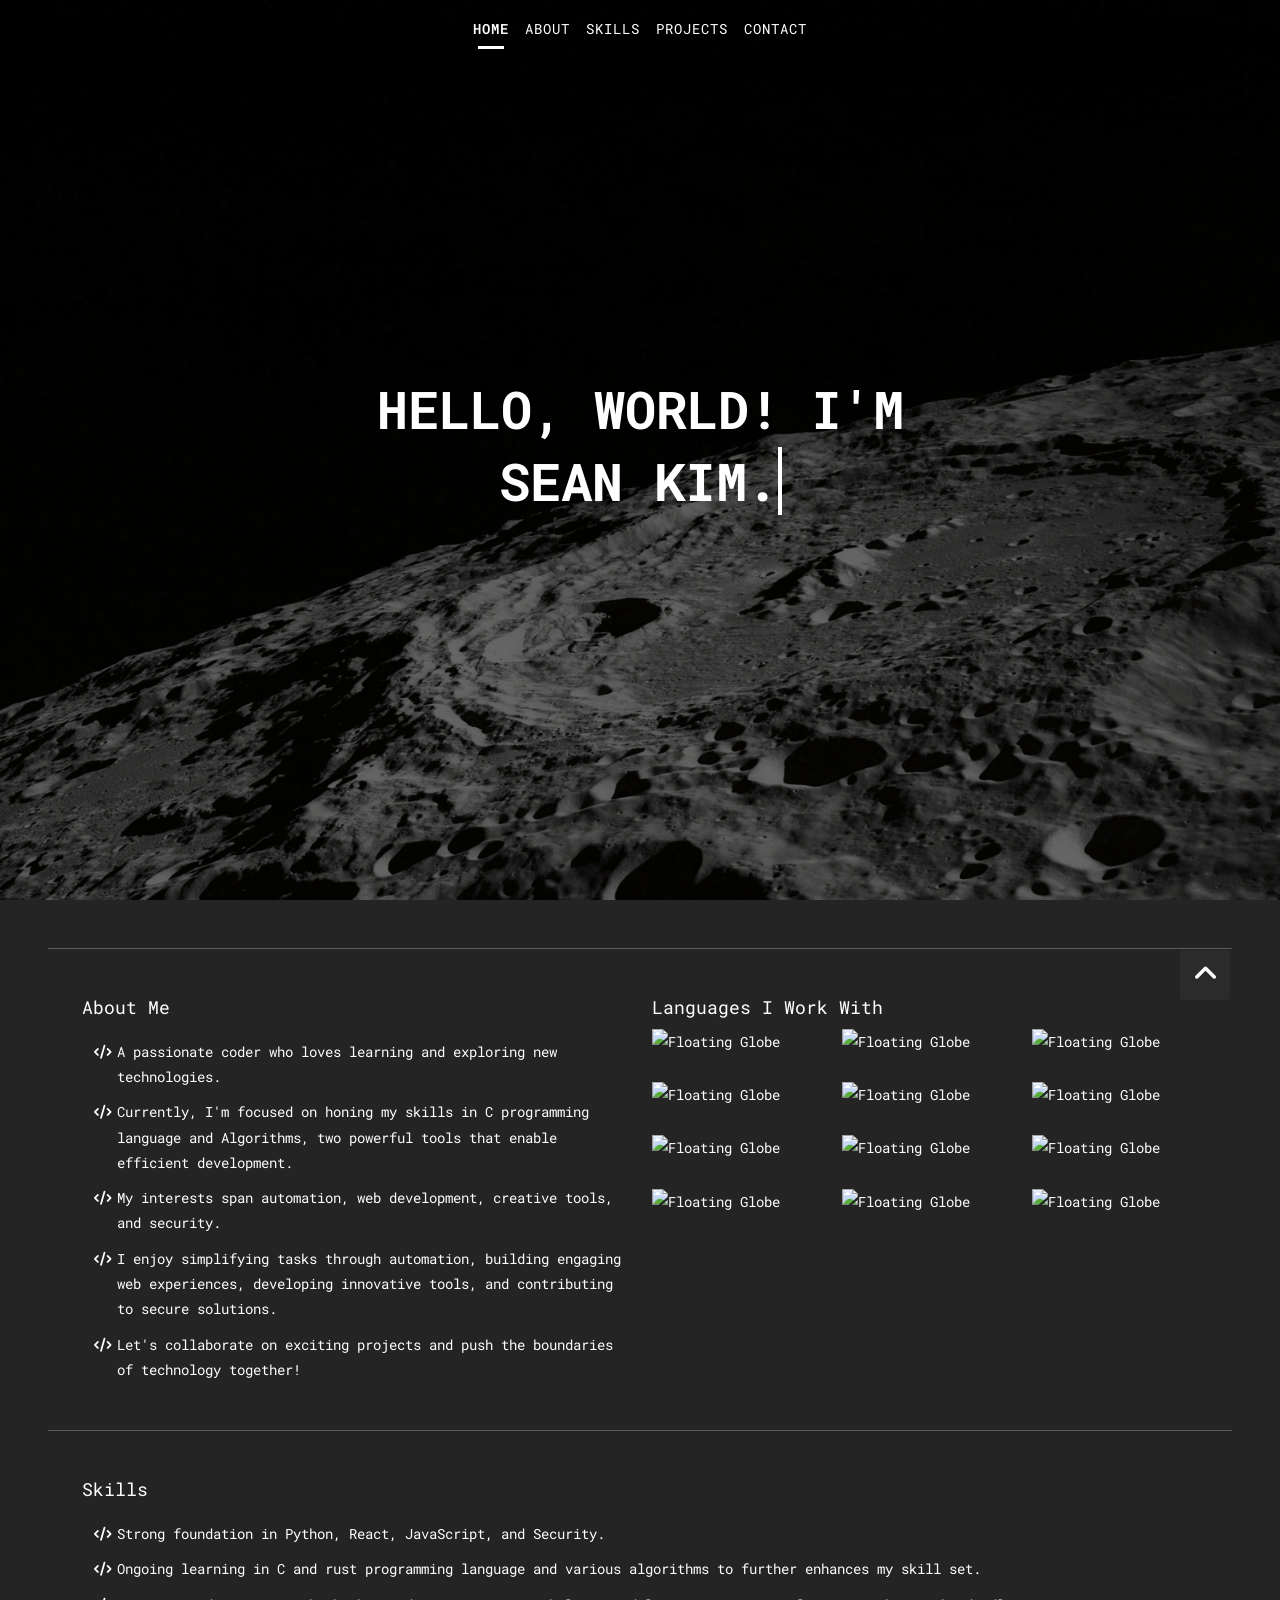
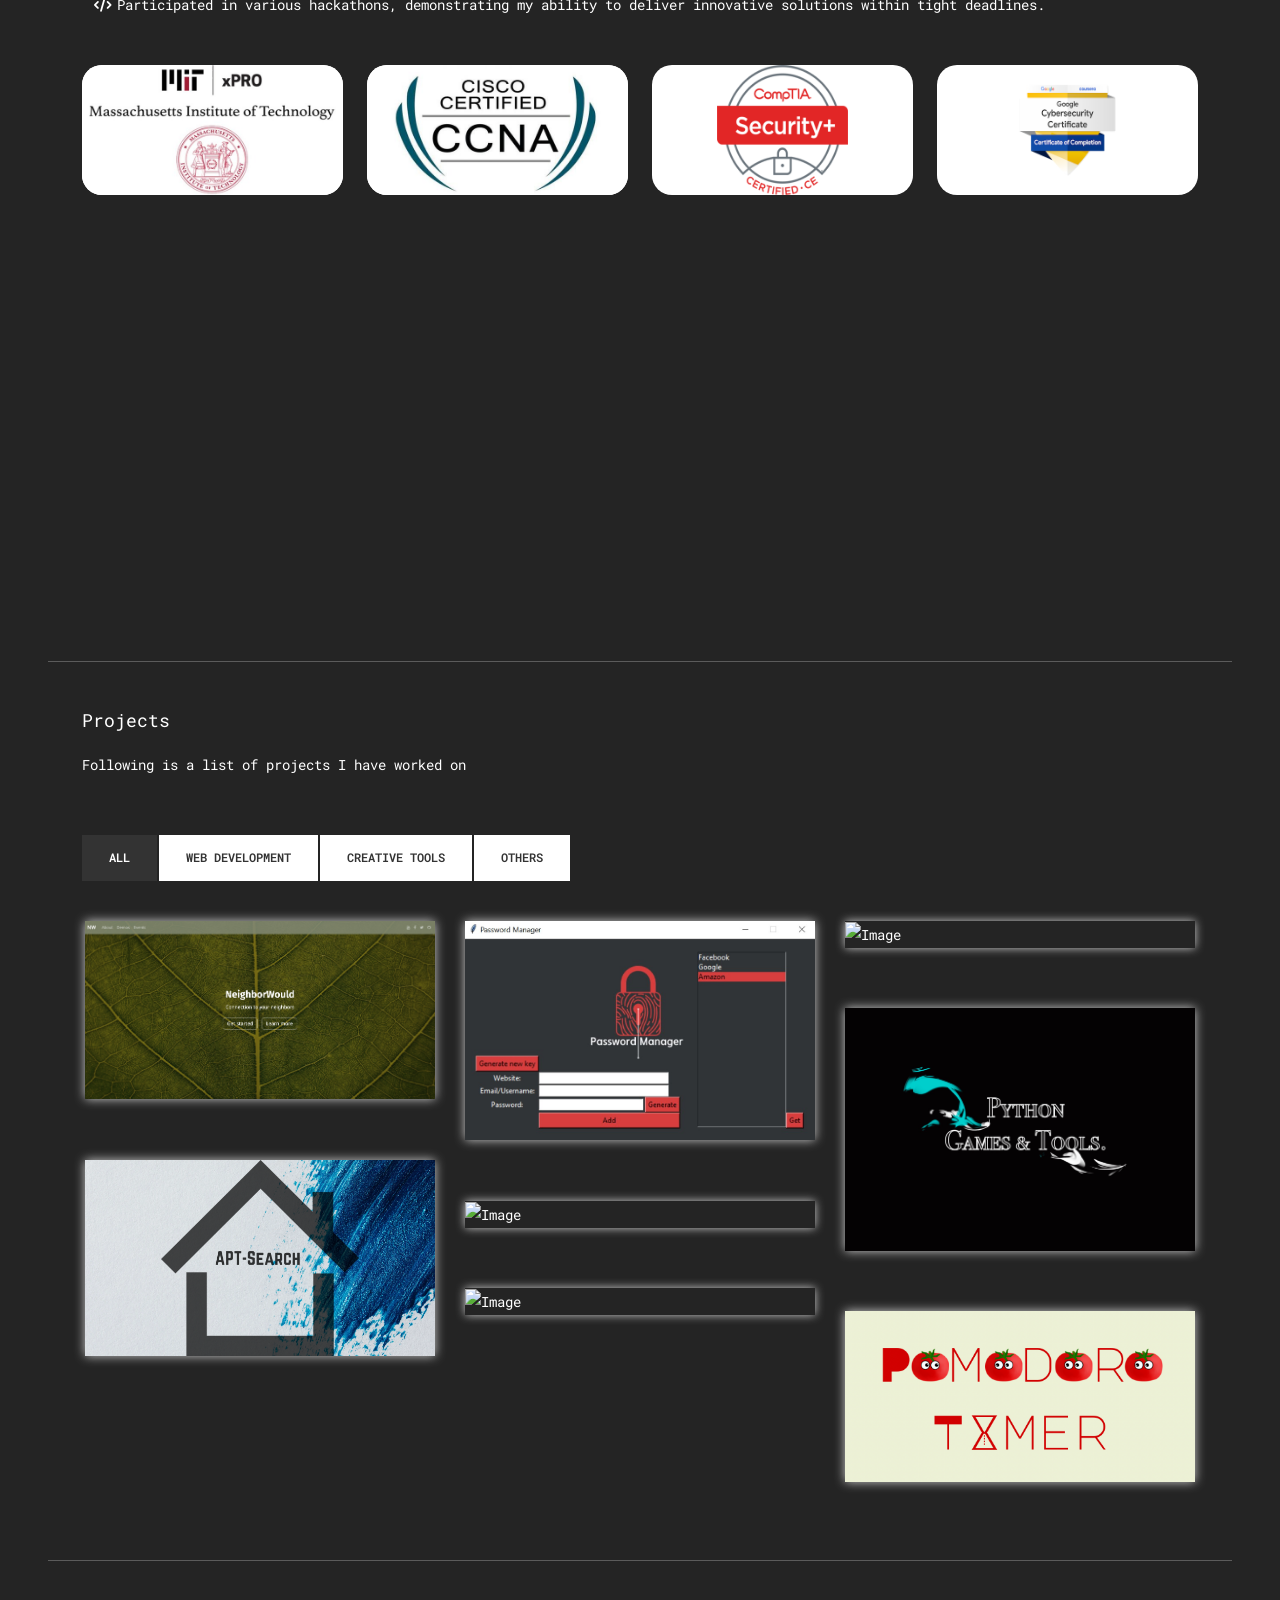
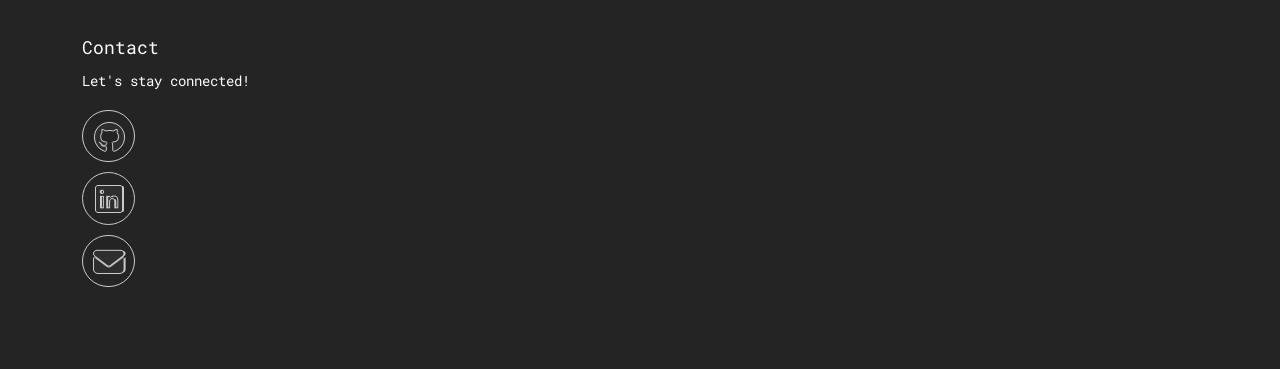
==== commit 100aa44f: "update" ====
--- a/index.html
+++ b/index.html
@@ -184,11 +184,11 @@
         <ul class="about-me fa-ul">
           <li>
             <span class="fa-li"><i class="fa fa-code"></i></span>Strong
-            foundation in Python, React, JavaScrip, and Security.
+            foundation in Python, React, JavaScript, and Security.
           </li>
           <li>
             <span class="fa-li"><i class="fa fa-code"></i></span>Ongoing
-            learning in C programming language and various algorithms to further enhances my skill set.
+            learning in C and rust programming language and various algorithms to further enhances my skill set.
           </li>
           <li>
             <span class="fa-li"><i class="fa fa-code"></i></span>Participated
